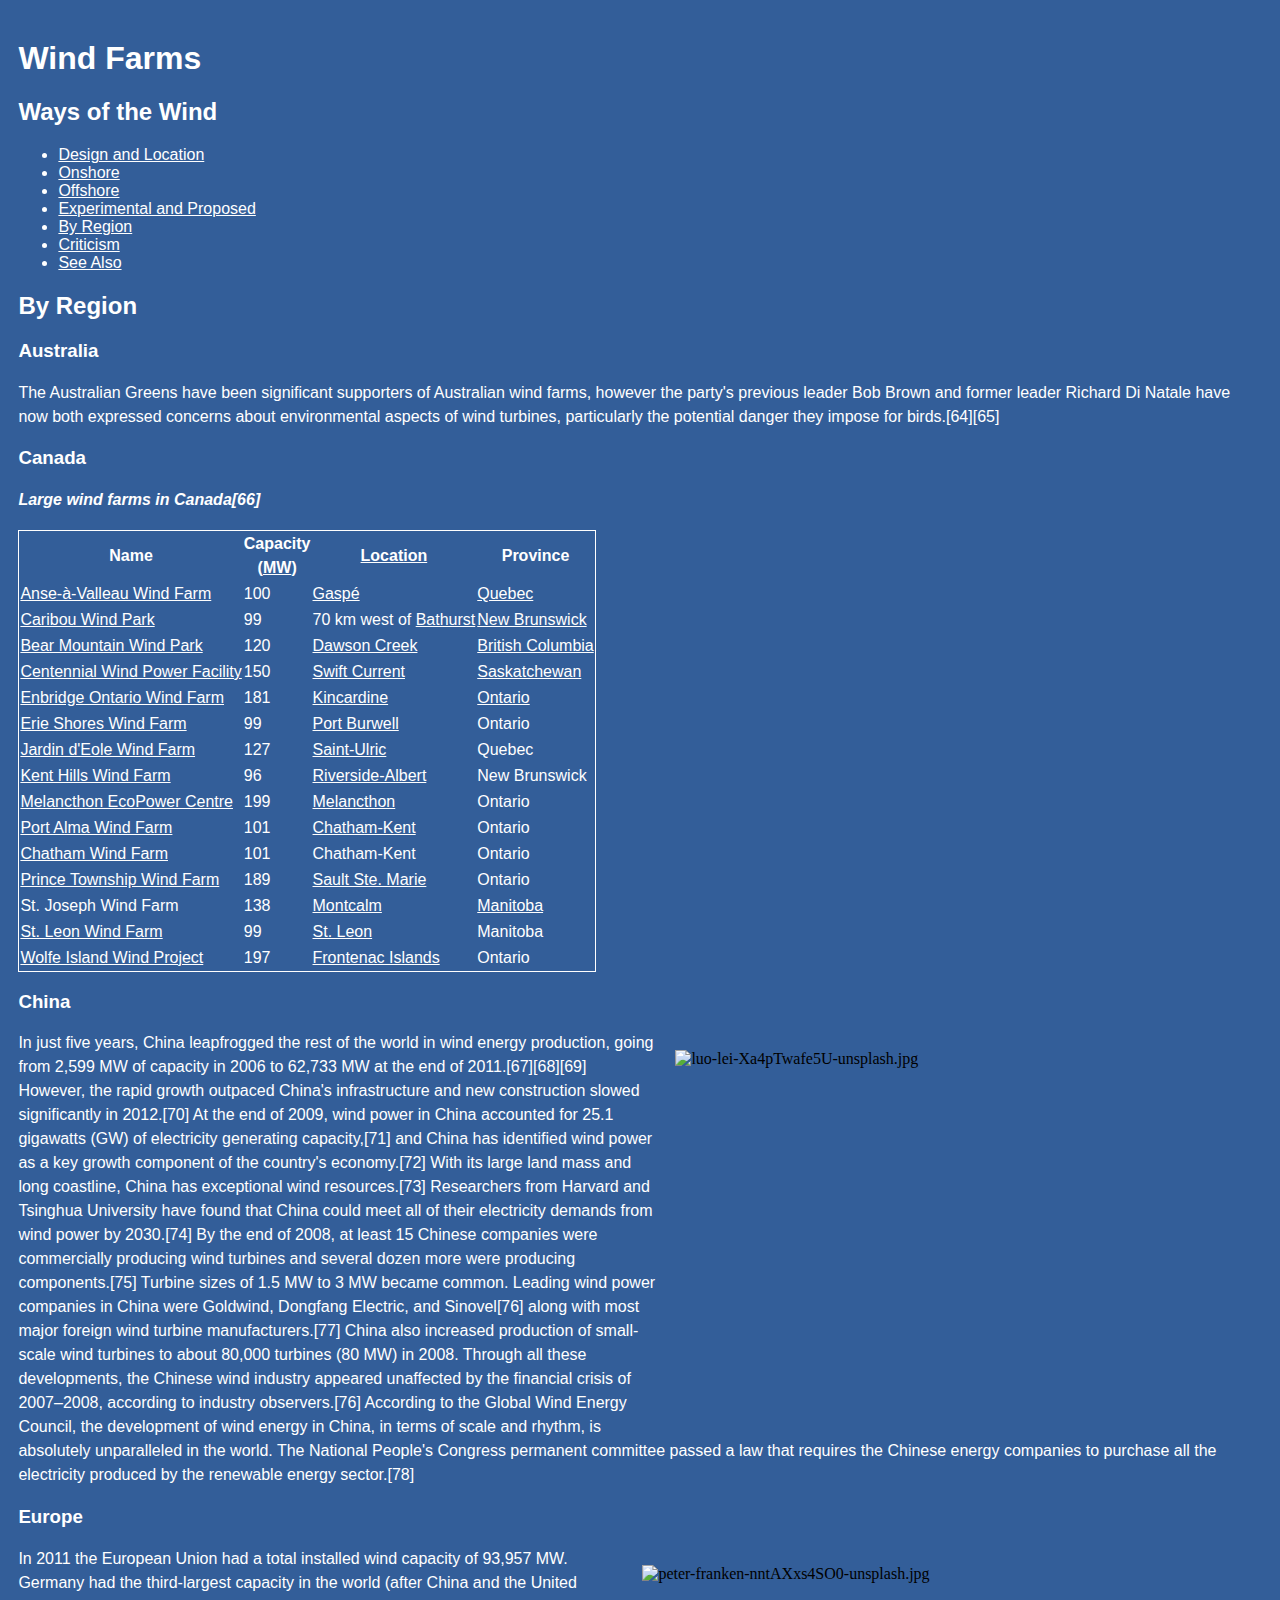
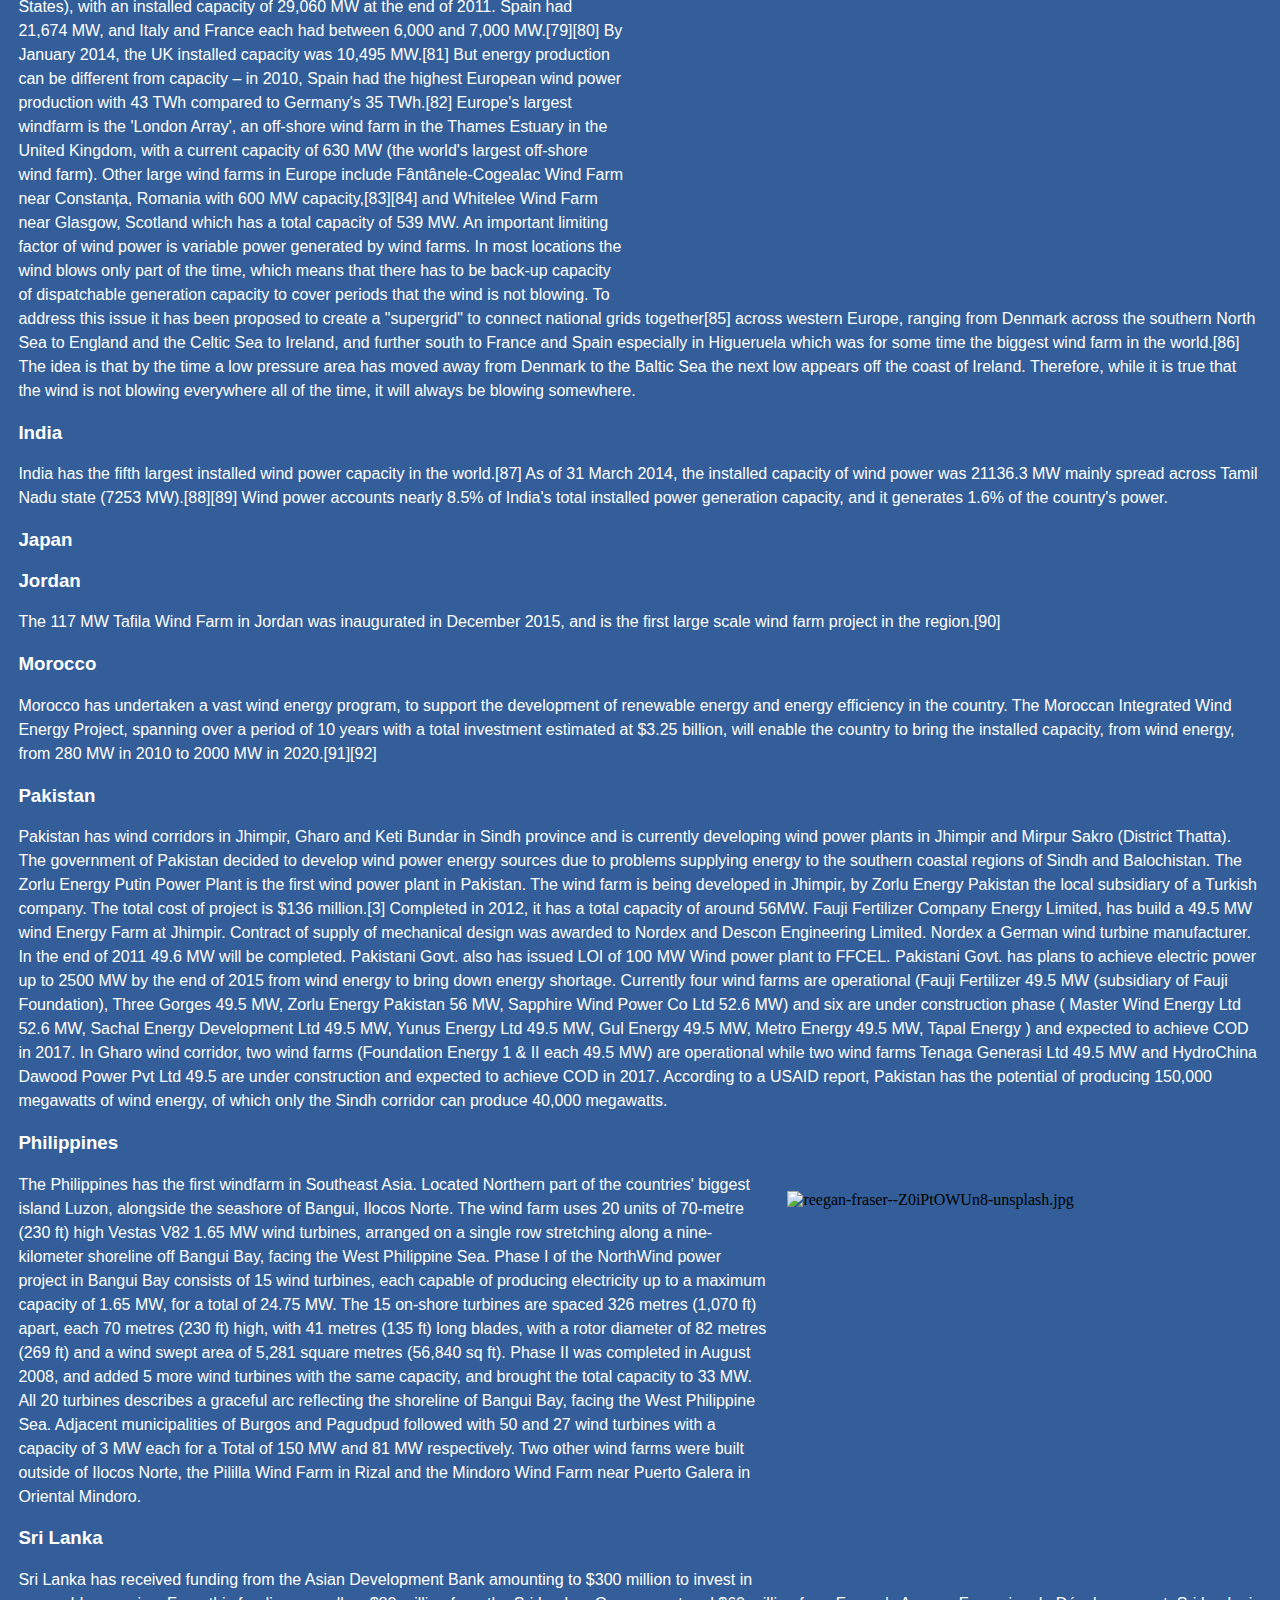
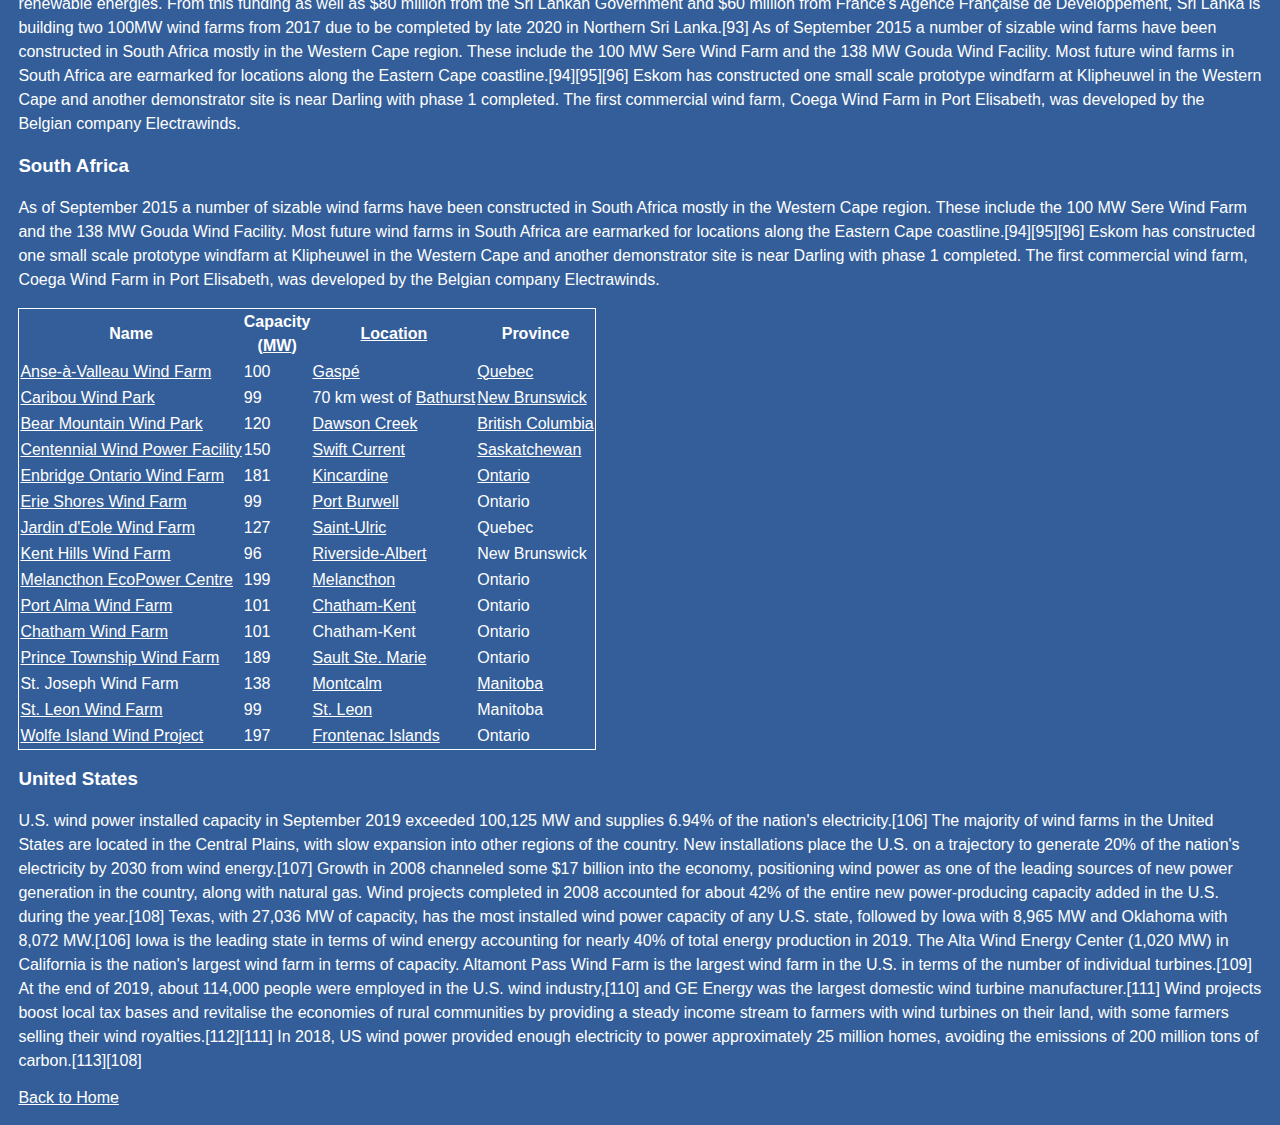
==== by-region.html @ c59b0347 "phillipines" ====
<!DOCTYPE html>
<html>
<head>
  <meta charset="utf-8">
  <meta name="viewport" content="width=device-width, initial scale= 1">
  <link rel="stylesheet" href="css/main.css">
  <title>Wind Farms</title>
  <meta name="author" content="Matthew T. Cronin">
  
</head>
  
<body>
  
  <h1>Wind Farms</h1>
  <nav>
    <h2>Ways of the Wind</h2>
    <ul>
      <li><a href="design-and-location.html">Design and Location</a></li>
      <li><a href="onshore.html">Onshore</a></li>
      <li><a href="offshore.html">Offshore</a></li>
      <li><a href="experimental-and-proposed.html">Experimental and Proposed</a></li>
      <li><a href="by-region.html">By Region</a></li>
      <li><a href="criticism.html">Criticism</a></li>
      <li><a href="see-also.html">See Also</a></li>
    
    </ul>
  </nav>
  
  <h2>By Region</h2>

<h3>Australia</h3>

<p>The Australian Greens have been significant supporters of Australian wind farms, however the party's previous leader Bob Brown and former leader Richard Di Natale have now both expressed concerns about environmental aspects of wind turbines, particularly the potential danger they impose for birds.[64][65]</p>

<h3>Canada</h3>

<h4>Large wind farms in Canada[66]</h4>
  <table class="wind-table-statistics">
<thead><tr>
<th class="headerSort" tabindex="0" role="columnheader button" title="Sort ascending">Name
</th>
<th class="headerSort" tabindex="0" role="columnheader button" title="Sort ascending">Capacity<br>(<a href="/wiki/Megawatt" class="mw-redirect" title="Megawatt">MW</a>)
</th>
<th class="headerSort" tabindex="0" role="columnheader button" title="Sort ascending"><a href="/wiki/Geographic_coordinate_system" title="Geographic coordinate system">Location</a>
</th>
<th class="headerSort" tabindex="0" role="columnheader button" title="Sort ascending">Province
</th></tr></thead><tbody>
<tr>
<td><a href="/wiki/Anse-%C3%A0-Valleau_Wind_Farm" title="Anse-à-Valleau Wind Farm">Anse-à-Valleau Wind Farm</a></td>
<td>100</td>
<td><a href="/wiki/Gasp%C3%A9,_Quebec" title="Gaspé, Quebec">Gaspé</a></td>
<td><a href="/wiki/Quebec" title="Quebec">Quebec</a>
</td></tr>
<tr>
<td><a href="/wiki/Caribou_Wind_Park" title="Caribou Wind Park">Caribou Wind Park</a></td>
<td>99</td>
<td>70&nbsp;km west of <a href="/wiki/Bathurst,_New_Brunswick" title="Bathurst, New Brunswick">Bathurst</a></td>
<td><a href="/wiki/New_Brunswick" title="New Brunswick">New Brunswick</a>
</td></tr>
<tr>
<td><a href="/wiki/Bear_Mountain_Wind_Park" title="Bear Mountain Wind Park">Bear Mountain Wind Park</a></td>
<td>120</td>
<td><a href="/wiki/Dawson_Creek" title="Dawson Creek">Dawson Creek</a></td>
<td><a href="/wiki/British_Columbia" title="British Columbia">British Columbia</a>
</td></tr>
<tr>
<td><a href="/wiki/Centennial_Wind_Power_Facility" title="Centennial Wind Power Facility">Centennial Wind Power Facility</a></td>
<td>150</td>
<td><a href="/wiki/Swift_Current" title="Swift Current">Swift Current</a></td>
<td><a href="/wiki/Saskatchewan" title="Saskatchewan">Saskatchewan</a>
</td></tr>
<tr>
<td><a href="/wiki/Enbridge_Ontario_Wind_Farm" class="mw-redirect" title="Enbridge Ontario Wind Farm">Enbridge Ontario Wind Farm</a></td>
<td>181</td>
<td><a href="/wiki/Kincardine,_Ontario" title="Kincardine, Ontario">Kincardine</a></td>
<td><a href="/wiki/Ontario" title="Ontario">Ontario</a>
</td></tr>
<tr>
<td><a href="/wiki/Erie_Shores_Wind_Farm" class="mw-redirect" title="Erie Shores Wind Farm">Erie Shores Wind Farm</a></td>
<td>99</td>
<td><a href="/wiki/Port_Burwell,_Ontario" title="Port Burwell, Ontario">Port Burwell</a></td>
<td>Ontario
</td></tr>
<tr>
<td><a href="/wiki/Jardin_d%27Eole_Wind_Farm" title="Jardin d'Eole Wind Farm">Jardin d'Eole Wind Farm</a></td>
<td>127</td>
<td><a href="/wiki/Saint-Ulric,_Qu%C3%A9bec" class="mw-redirect" title="Saint-Ulric, Québec">Saint-Ulric</a></td>
<td>Quebec
</td></tr>
<tr>
<td><a href="/wiki/Kent_Hills_Wind_Farm" title="Kent Hills Wind Farm">Kent Hills Wind Farm</a></td>
<td>96</td>
<td><a href="/wiki/Riverside-Albert,_New_Brunswick" title="Riverside-Albert, New Brunswick">Riverside-Albert</a></td>
<td>New Brunswick
</td></tr>
<tr>
<td><a href="/wiki/Melancthon_EcoPower_Centre" class="mw-redirect" title="Melancthon EcoPower Centre">Melancthon EcoPower Centre</a></td>
<td>199</td>
<td><a href="/wiki/Melancthon,_Ontario" title="Melancthon, Ontario">Melancthon</a></td>
<td>Ontario
</td></tr>
<tr>
<td><a href="/wiki/Port_Alma_Wind_Farm" title="Port Alma Wind Farm">Port Alma Wind Farm</a></td>
<td>101</td>
<td><a href="/wiki/Chatham-Kent" title="Chatham-Kent">Chatham-Kent</a></td>
<td>Ontario
</td></tr>
<tr>
<td><a href="/w/index.php?title=Chatham_Wind_Farm&amp;action=edit&amp;redlink=1" class="new" title="Chatham Wind Farm (page does not exist)">Chatham Wind Farm</a></td>
<td>101</td>
<td>Chatham-Kent</td>
<td>Ontario
</td></tr>
<tr>
<td><a href="/wiki/Prince_Township_Wind_Farm" title="Prince Township Wind Farm">Prince Township Wind Farm</a></td>
<td>189</td>
<td><a href="/wiki/Sault_Ste._Marie,_Ontario" title="Sault Ste. Marie, Ontario">Sault Ste. Marie</a></td>
<td>Ontario
</td></tr>
<tr>
<td>St. Joseph Wind Farm</td>
<td>138</td>
<td><a href="/wiki/Montcalm,_Manitoba" class="mw-redirect" title="Montcalm, Manitoba">Montcalm</a></td>
<td><a href="/wiki/Manitoba" title="Manitoba">Manitoba</a>
</td></tr>
<tr>
<td><a href="/wiki/St._Leon_Wind_Farm" title="St. Leon Wind Farm">St. Leon Wind Farm</a></td>
<td>99</td>
<td><a href="/wiki/St._Leon,_Manitoba" title="St. Leon, Manitoba">St. Leon</a></td>
<td>Manitoba
</td></tr>
<tr>
<td><a href="/wiki/Wolfe_Island_Wind_Project" class="mw-redirect" title="Wolfe Island Wind Project">Wolfe Island Wind Project</a></td>
<td>197</td>
<td><a href="/wiki/Frontenac_Islands,_Ontario" class="mw-redirect" title="Frontenac Islands, Ontario">Frontenac Islands</a></td>
<td>Ontario
</td></tr></tbody><tfoot></tfoot></table>

<h3>China</h3>
  <img src="/MatthewTCronin/Wind-Farms/blob/main/images/luo-lei-Xa4pTwafe5U-unsplash.jpg?raw=true" alt="luo-lei-Xa4pTwafe5U-unsplash.jpg" width="568" height="350"> 

<p>In just five years, China leapfrogged the rest of the world in wind energy production, going from 2,599 MW of capacity in 2006 to 62,733 MW at the end of 2011.[67][68][69] However, the rapid growth outpaced China's infrastructure and new construction slowed significantly in 2012.[70] At the end of 2009, wind 
power in China accounted for 25.1 gigawatts (GW) of electricity generating capacity,[71] and China has identified wind power as a key growth component of the country's economy.[72] With its large land mass and long coastline, China has exceptional wind resources.[73] Researchers from Harvard and Tsinghua 
University have found that China could meet all of their electricity demands from wind power by 2030.[74] By the end of 2008, at least 15 Chinese companies were commercially producing wind turbines and several dozen more were producing components.[75] Turbine sizes of 1.5 MW to 3 MW became common. Leading wind 
power companies in China were Goldwind, Dongfang Electric, and Sinovel[76] along with most major foreign wind turbine manufacturers.[77] China also increased production of small-scale wind turbines to about 80,000 turbines (80 MW) in 2008. Through all these developments, the Chinese wind industry appeared 
unaffected by the financial crisis of 2007–2008, according to industry observers.[76] According to the Global Wind Energy Council, the development of wind energy in China, in terms of scale and rhythm, is absolutely unparalleled in the world. The National People's Congress permanent committee passed a law that 
requires the Chinese energy companies to purchase all the electricity produced by the renewable energy sector.[78]</p>

<h3>Europe</h3>
  <img src="/MatthewTCronin/Wind-Farms/blob/main/images/peter-franken-nntAXxs4SO0-unsplash.jpg?raw=true" alt="peter-franken-nntAXxs4SO0-unsplash.jpg" width="601" height="300">

<p>In 2011 the European Union had a total installed wind capacity of 93,957 MW. Germany had the third-largest capacity in the world (after China and the United States), with an installed capacity of 
29,060 MW at the end of 2011. Spain had 21,674 MW, and Italy and France each had between 6,000 and 7,000 MW.[79][80] By January 2014, the UK installed capacity was 10,495 MW.[81] But energy production can be different from capacity – in 2010, Spain had the highest European wind power production with 43 TWh 
compared to Germany's 35 TWh.[82] Europe's largest windfarm is the 'London Array', an off-shore wind farm in the Thames Estuary in the United Kingdom, with a current capacity of 630 MW (the world's largest off-shore wind farm). Other large wind farms in Europe include Fântânele-Cogealac Wind Farm near Constanța, 
Romania with 600 MW capacity,[83][84] and Whitelee Wind Farm near Glasgow, Scotland which has a total capacity of 539 MW. An important limiting factor of wind power is variable power generated by wind farms. In most locations the wind blows only part of the time, which means that there has to be back-up capacity 
of dispatchable generation capacity to cover periods that the wind is not blowing. To address this issue it has been proposed to create a "supergrid" to connect national grids together[85] across western Europe, ranging from Denmark across the southern North Sea to England and the Celtic Sea to Ireland, and 
further south to France and Spain especially in Higueruela which was for some time the biggest wind farm in the world.[86] The idea is that by the time a low pressure area has moved away from Denmark to the Baltic Sea the next low appears off the coast of Ireland. Therefore, while it is true that the wind is not 
blowing everywhere all of the time, it will always be blowing somewhere.</p>

<h3>India</h3>

<p>India has the fifth largest installed wind power capacity in the world.[87] As of 31 March 2014, the installed capacity of wind power was 21136.3 MW mainly spread across Tamil Nadu state (7253 MW).[88][89] Wind power accounts nearly 8.5% of 
India's total installed power generation capacity, and it generates 1.6% of the country's power.</p> 

<h3>Japan</h3>

<h3>Jordan</h3>

<p>The 117 MW Tafila Wind Farm in Jordan was inaugurated in December 2015, and is the first large scale wind farm project in the region.[90]</p>

<h3>Morocco</h3>

<p>Morocco has undertaken a vast wind energy program, to support the development of renewable energy and energy efficiency in the country. The Moroccan Integrated Wind Energy Project, spanning over a period of 10 years with a total investment estimated at $3.25 billion, will enable the country to bring the installed 
capacity, from wind energy, from 280 MW in 2010 to 2000 MW in 2020.[91][92]</p>

<h3>Pakistan</h3>

<p>Pakistan has wind corridors in Jhimpir, Gharo and Keti Bundar in Sindh province and is currently developing wind power plants in Jhimpir and Mirpur Sakro (District Thatta). The government of Pakistan decided to develop wind power energy 
sources due to problems supplying energy to the southern coastal regions of Sindh and Balochistan. The Zorlu Energy Putin Power Plant is the first wind power plant in Pakistan. The wind farm is being developed in Jhimpir, by Zorlu Energy Pakistan the local subsidiary of a Turkish company. The total cost of project 
is $136 million.[3] Completed in 2012, it has a total capacity of around 56MW. Fauji Fertilizer Company Energy Limited, has build a 49.5 MW wind Energy Farm at Jhimpir. Contract of supply of mechanical design was awarded to Nordex and Descon Engineering Limited. Nordex a German wind turbine manufacturer. In the 
end of 2011 49.6 MW will be completed. Pakistani Govt. also has issued LOI of 100 MW Wind power plant to FFCEL. Pakistani Govt. has plans to achieve electric power up to 2500 MW by the end of 2015 from wind energy to bring down energy shortage. Currently four wind farms are operational (Fauji Fertilizer 49.5 MW 
(subsidiary of Fauji Foundation), Three Gorges 49.5 MW, Zorlu Energy Pakistan 56 MW, Sapphire Wind Power Co Ltd 52.6 MW) and six are under construction phase ( Master Wind Energy Ltd 52.6 MW, Sachal Energy Development Ltd 49.5 MW, Yunus Energy Ltd 49.5 MW, Gul Energy 49.5 MW, Metro Energy 49.5 MW, Tapal Energy ) 
and expected to achieve COD in 2017. In Gharo wind corridor, two wind farms (Foundation Energy 1 & II each 49.5 MW) are operational while two wind farms Tenaga Generasi Ltd 49.5 MW and HydroChina Dawood Power Pvt Ltd 49.5 are under construction and expected to achieve COD in 2017. According to a USAID report, 
Pakistan has the potential of producing 150,000 megawatts of wind energy, of which only the Sindh corridor can produce 40,000 megawatts.</p>

<h3>Philippines</h3>
  <img src="/MatthewTCronin/Wind-Farms/blob/main/images/reegan-fraser--Z0iPtOWUn8-unsplash.jpg?raw=true" alt="reegan-fraser--Z0iPtOWUn8-unsplash.jpg" width="456" height="365">

<p>The Philippines has the first windfarm in Southeast Asia. Located Northern part of the countries' biggest island Luzon, alongside the seashore of Bangui, Ilocos Norte. The wind farm uses 20 units of 70-metre (230 ft) high Vestas V82 1.65 MW wind turbines, arranged on a single row stretching along a nine-kilometer 
shoreline off Bangui Bay, facing the West Philippine Sea. Phase I of the NorthWind power project in Bangui Bay consists of 15 wind turbines, each capable of producing electricity up to a maximum capacity of 1.65 MW, for a total of 24.75 MW. The 15 on-shore turbines are spaced 326 metres (1,070 ft) apart, each 70 
metres (230 ft) high, with 41 metres (135 ft) long blades, with a rotor diameter of 82 metres (269 ft) and a wind swept area of 5,281 square metres (56,840 sq ft). Phase II was completed in August 2008, and added 5 more wind turbines with the same capacity, and brought the total capacity to 33 MW. All 20 turbines 
describes a graceful arc reflecting the shoreline of Bangui Bay, facing the West Philippine Sea. Adjacent municipalities of Burgos and Pagudpud followed with 50 and 27 wind turbines with a capacity of 3 MW each for a Total of 150 MW and 81 MW respectively. Two other wind farms were built outside of Ilocos Norte, the 
Pililla Wind Farm in Rizal and the Mindoro Wind Farm near Puerto Galera in Oriental Mindoro.</p>

<h3>Sri Lanka</h3>

<p>Sri Lanka has received funding from the Asian Development Bank amounting to $300 million to invest in renewable energies. From this funding as well as $80 million from the Sri Lankan Government and $60 million from France's Agence Française de Développement, Sri Lanka is building two 100MW wind farms from 2017 
due to be completed by late 2020 in Northern Sri Lanka.[93] As of September 2015 a number of sizable wind farms have been constructed in South Africa mostly in the Western Cape region. These include the 100 MW Sere Wind Farm and the 138 MW Gouda Wind Facility. Most future wind farms in South Africa are earmarked for 
locations along the Eastern Cape coastline.[94][95][96] Eskom has constructed one small scale prototype windfarm at Klipheuwel in the Western Cape and another demonstrator site is near Darling with phase 1 completed. The first commercial wind farm, Coega Wind Farm in Port Elisabeth, was developed by the Belgian 
company Electrawinds.</p>

<h3>South Africa</h3>

<p>As of September 2015 a number of sizable wind farms have been constructed in South Africa mostly in the Western Cape region. These include the 100 MW Sere Wind Farm and the 138 MW Gouda Wind Facility. Most future wind farms in South Africa are earmarked for locations along the Eastern Cape coastline.[94][95][96] 
Eskom has constructed one small scale prototype windfarm at Klipheuwel in the Western Cape and another demonstrator site is near Darling with phase 1 completed. The first commercial wind farm, Coega Wind Farm in Port Elisabeth, was developed by the Belgian company Electrawinds.</p>

<table class="wind-table-statisitics">
<thead><tr>
<th class="headerSort" tabindex="0" role="columnheader button" title="Sort ascending">Name
</th>
<th class="headerSort" tabindex="0" role="columnheader button" title="Sort ascending">Capacity<br>(<a href="/wiki/Megawatt" class="mw-redirect" title="Megawatt">MW</a>)
</th>
<th class="headerSort" tabindex="0" role="columnheader button" title="Sort ascending"><a href="/wiki/Geographic_coordinate_system" title="Geographic coordinate system">Location</a>
</th>
<th class="headerSort" tabindex="0" role="columnheader button" title="Sort ascending">Province
</th></tr></thead><tbody>
<tr>
<td><a href="/wiki/Anse-%C3%A0-Valleau_Wind_Farm" title="Anse-à-Valleau Wind Farm">Anse-à-Valleau Wind Farm</a></td>
<td>100</td>
<td><a href="/wiki/Gasp%C3%A9,_Quebec" title="Gaspé, Quebec">Gaspé</a></td>
<td><a href="/wiki/Quebec" title="Quebec">Quebec</a>
</td></tr>
<tr>
<td><a href="/wiki/Caribou_Wind_Park" title="Caribou Wind Park">Caribou Wind Park</a></td>
<td>99</td>
<td>70&nbsp;km west of <a href="/wiki/Bathurst,_New_Brunswick" title="Bathurst, New Brunswick">Bathurst</a></td>
<td><a href="/wiki/New_Brunswick" title="New Brunswick">New Brunswick</a>
</td></tr>
<tr>
<td><a href="/wiki/Bear_Mountain_Wind_Park" title="Bear Mountain Wind Park">Bear Mountain Wind Park</a></td>
<td>120</td>
<td><a href="/wiki/Dawson_Creek" title="Dawson Creek">Dawson Creek</a></td>
<td><a href="/wiki/British_Columbia" title="British Columbia">British Columbia</a>
</td></tr>
<tr>
<td><a href="/wiki/Centennial_Wind_Power_Facility" title="Centennial Wind Power Facility">Centennial Wind Power Facility</a></td>
<td>150</td>
<td><a href="/wiki/Swift_Current" title="Swift Current">Swift Current</a></td>
<td><a href="/wiki/Saskatchewan" title="Saskatchewan">Saskatchewan</a>
</td></tr>
<tr>
<td><a href="/wiki/Enbridge_Ontario_Wind_Farm" class="mw-redirect" title="Enbridge Ontario Wind Farm">Enbridge Ontario Wind Farm</a></td>
<td>181</td>
<td><a href="/wiki/Kincardine,_Ontario" title="Kincardine, Ontario">Kincardine</a></td>
<td><a href="/wiki/Ontario" title="Ontario">Ontario</a>
</td></tr>
<tr>
<td><a href="/wiki/Erie_Shores_Wind_Farm" class="mw-redirect" title="Erie Shores Wind Farm">Erie Shores Wind Farm</a></td>
<td>99</td>
<td><a href="/wiki/Port_Burwell,_Ontario" title="Port Burwell, Ontario">Port Burwell</a></td>
<td>Ontario
</td></tr>
<tr>
<td><a href="/wiki/Jardin_d%27Eole_Wind_Farm" title="Jardin d'Eole Wind Farm">Jardin d'Eole Wind Farm</a></td>
<td>127</td>
<td><a href="/wiki/Saint-Ulric,_Qu%C3%A9bec" class="mw-redirect" title="Saint-Ulric, Québec">Saint-Ulric</a></td>
<td>Quebec
</td></tr>
<tr>
<td><a href="/wiki/Kent_Hills_Wind_Farm" title="Kent Hills Wind Farm">Kent Hills Wind Farm</a></td>
<td>96</td>
<td><a href="/wiki/Riverside-Albert,_New_Brunswick" title="Riverside-Albert, New Brunswick">Riverside-Albert</a></td>
<td>New Brunswick
</td></tr>
<tr>
<td><a href="/wiki/Melancthon_EcoPower_Centre" class="mw-redirect" title="Melancthon EcoPower Centre">Melancthon EcoPower Centre</a></td>
<td>199</td>
<td><a href="/wiki/Melancthon,_Ontario" title="Melancthon, Ontario">Melancthon</a></td>
<td>Ontario
</td></tr>
<tr>
<td><a href="/wiki/Port_Alma_Wind_Farm" title="Port Alma Wind Farm">Port Alma Wind Farm</a></td>
<td>101</td>
<td><a href="/wiki/Chatham-Kent" title="Chatham-Kent">Chatham-Kent</a></td>
<td>Ontario
</td></tr>
<tr>
<td><a href="/w/index.php?title=Chatham_Wind_Farm&amp;action=edit&amp;redlink=1" class="new" title="Chatham Wind Farm (page does not exist)">Chatham Wind Farm</a></td>
<td>101</td>
<td>Chatham-Kent</td>
<td>Ontario
</td></tr>
<tr>
<td><a href="/wiki/Prince_Township_Wind_Farm" title="Prince Township Wind Farm">Prince Township Wind Farm</a></td>
<td>189</td>
<td><a href="/wiki/Sault_Ste._Marie,_Ontario" title="Sault Ste. Marie, Ontario">Sault Ste. Marie</a></td>
<td>Ontario
</td></tr>
<tr>
<td>St. Joseph Wind Farm</td>
<td>138</td>
<td><a href="/wiki/Montcalm,_Manitoba" class="mw-redirect" title="Montcalm, Manitoba">Montcalm</a></td>
<td><a href="/wiki/Manitoba" title="Manitoba">Manitoba</a>
</td></tr>
<tr>
<td><a href="/wiki/St._Leon_Wind_Farm" title="St. Leon Wind Farm">St. Leon Wind Farm</a></td>
<td>99</td>
<td><a href="/wiki/St._Leon,_Manitoba" title="St. Leon, Manitoba">St. Leon</a></td>
<td>Manitoba
</td></tr>
<tr>
<td><a href="/wiki/Wolfe_Island_Wind_Project" class="mw-redirect" title="Wolfe Island Wind Project">Wolfe Island Wind Project</a></td>
<td>197</td>
<td><a href="/wiki/Frontenac_Islands,_Ontario" class="mw-redirect" title="Frontenac Islands, Ontario">Frontenac Islands</a></td>
<td>Ontario
</td></tr></tbody><tfoot></tfoot></table>

<h3>United States</h3>

<p>U.S. wind power installed capacity in September 2019 exceeded 100,125 MW and supplies 6.94% of the nation's electricity.[106] The majority of wind farms in the United States are located in the Central Plains, with slow expansion into other regions of the country. 
New installations place the U.S. on a trajectory to generate 20% of the nation's electricity by 2030 from wind energy.[107] Growth in 2008 channeled some $17 billion into the economy, positioning wind power as one of the leading sources of new power generation in 
the country, along with natural gas. Wind projects completed in 2008 accounted for about 42% of the entire new power-producing capacity added in the U.S. during the year.[108] Texas, with 27,036 MW of capacity, has the most installed wind power capacity of any U.S. 
state, followed by Iowa with 8,965 MW and Oklahoma with 8,072 MW.[106] Iowa is the leading state in terms of wind energy accounting for nearly 40% of total energy production in 2019. The Alta Wind Energy Center (1,020 MW) in California is the nation's largest wind 
farm in terms of capacity. Altamont Pass Wind Farm is the largest wind farm in the U.S. in terms of the number of individual turbines.[109] At the end of 2019, about 114,000 people were employed in the U.S. wind industry,[110] and GE Energy was the largest domestic 
wind turbine manufacturer.[111] Wind projects boost local tax bases and revitalise the economies of rural communities by providing a steady income stream to farmers with wind turbines on their land, with some farmers selling their wind royalties.[112][111] In 2018, 
US wind power provided enough electricity to power approximately 25 million homes, avoiding the emissions of 200 million tons of carbon.[113][108]</p>

 <a href="index.html">Back to Home</a> 
  
</body>
</html>
---- css/main.css ----
/* Headers */

h1{
   font-family: sans-serif, trebuchet MS, tahoma, verdana;
   font-size: 10 px;
   color: white;
   }

h2{
   font-family: sans-serif, tahoma, verdana, arial black;
   font-size: 6 px;
   color: white;
   }
   
h3{
   font-family: sans-serif, tahoma, arial black, arial;
   font-size: 3 px;
   color: white;
   }

h4{
   font-family: sans-serif, tahoma, arial black, arial;
   font-size: 2 px;
   font-style: italic;
   color: white;
   }

/* Body */

body{
     margin: 12px;
     max-width: 60 em;
     padding: 0.5%;
     background-color: #335E99;
     }

img{
   margin: 12px;
     max-width: 60 em;
     padding: 0.5%;
   float: right;
}

nav{
    font-family: sans-serif, arial black, arial;
  line-height: 1.5 em;
   font-size: 1 em;
   color: white; 
}

!div{
   font-family: sans-serif, arial black, arial;
  line-height: 1.5 em;
   font-size: 1 em;
   color: white;
   display: grid;
   grid-template-rows: repeat (100%, auto);
   grid-template-columns: repeat (auto, 100%);
   grid-auto-flow: column;
}

table{
   font-family: sans-serif, arial black, arial;
  line-height: 1.5;
   font-size: 1 em;
   color: white;
   display: table;
    border-collapse: separate;
    box-sizing: border-box;
    text-indent: initial;
    border-spacing: 2px;
    border-color: white;
   margin: 1em 0;
    border: 1px solid;
    border-collapse: collapse;
}

a{
  font-family: sans-serif, arial black, arial;
  line-height: 1.5 em;
   font-size: 1 em;
   color: white;
}

p{
  font-family: sans-serif, arial black, arial;
  line-height: 1.5;
   font-size: 1 em;
   color: white;
   }
   
/* Break point */

@media(min-width: 45 em)
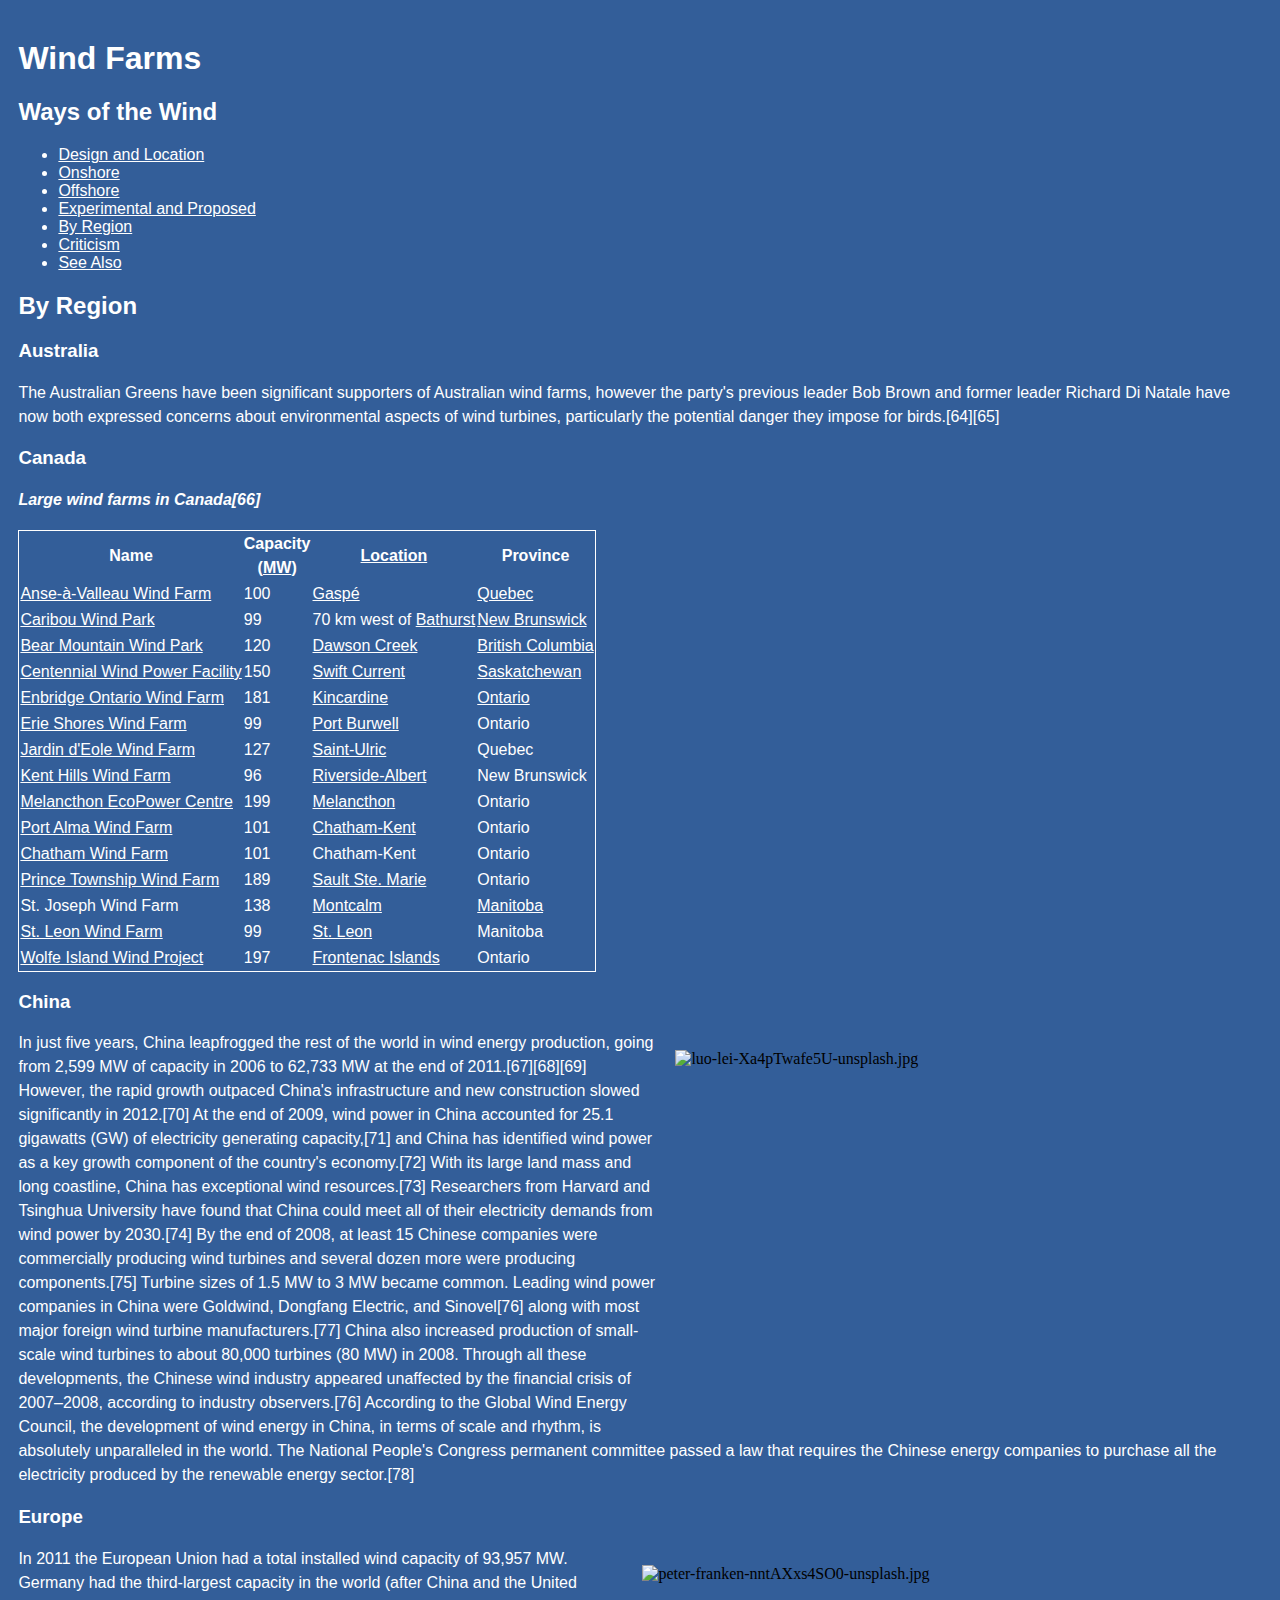
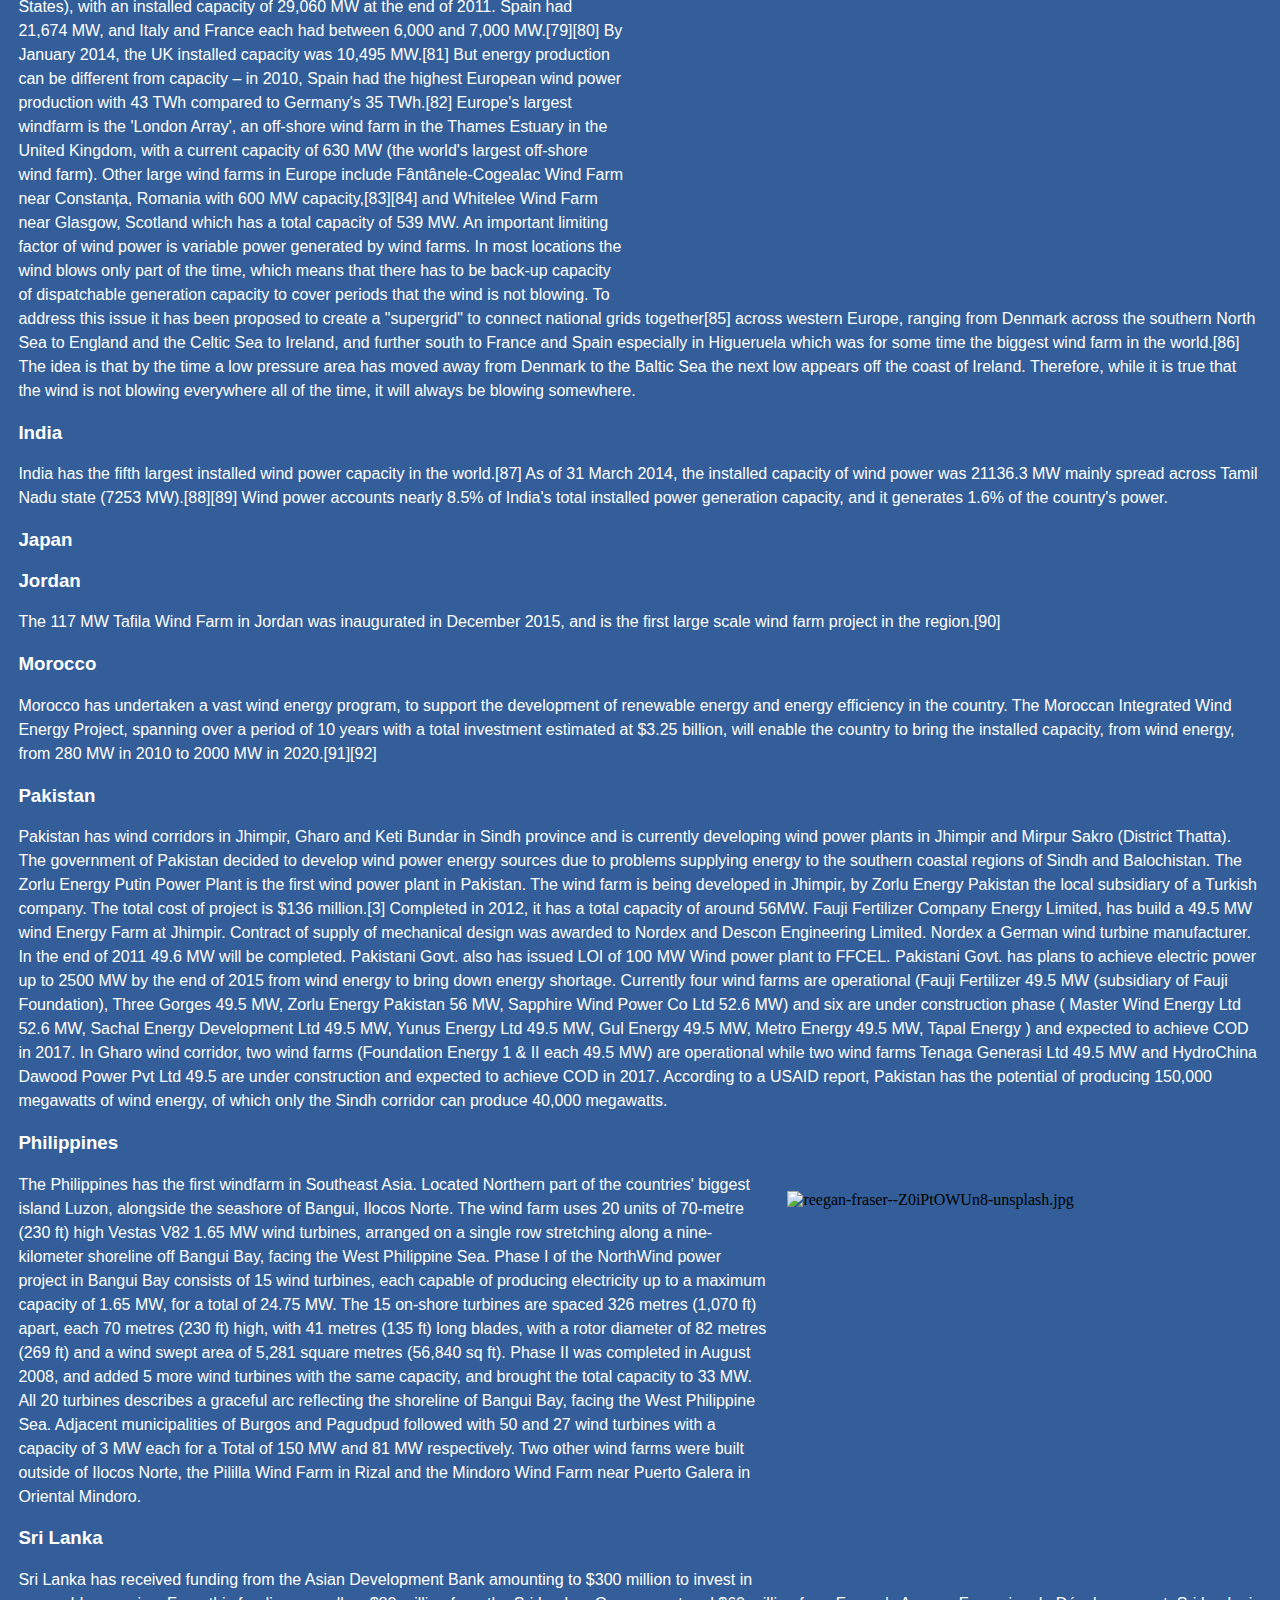
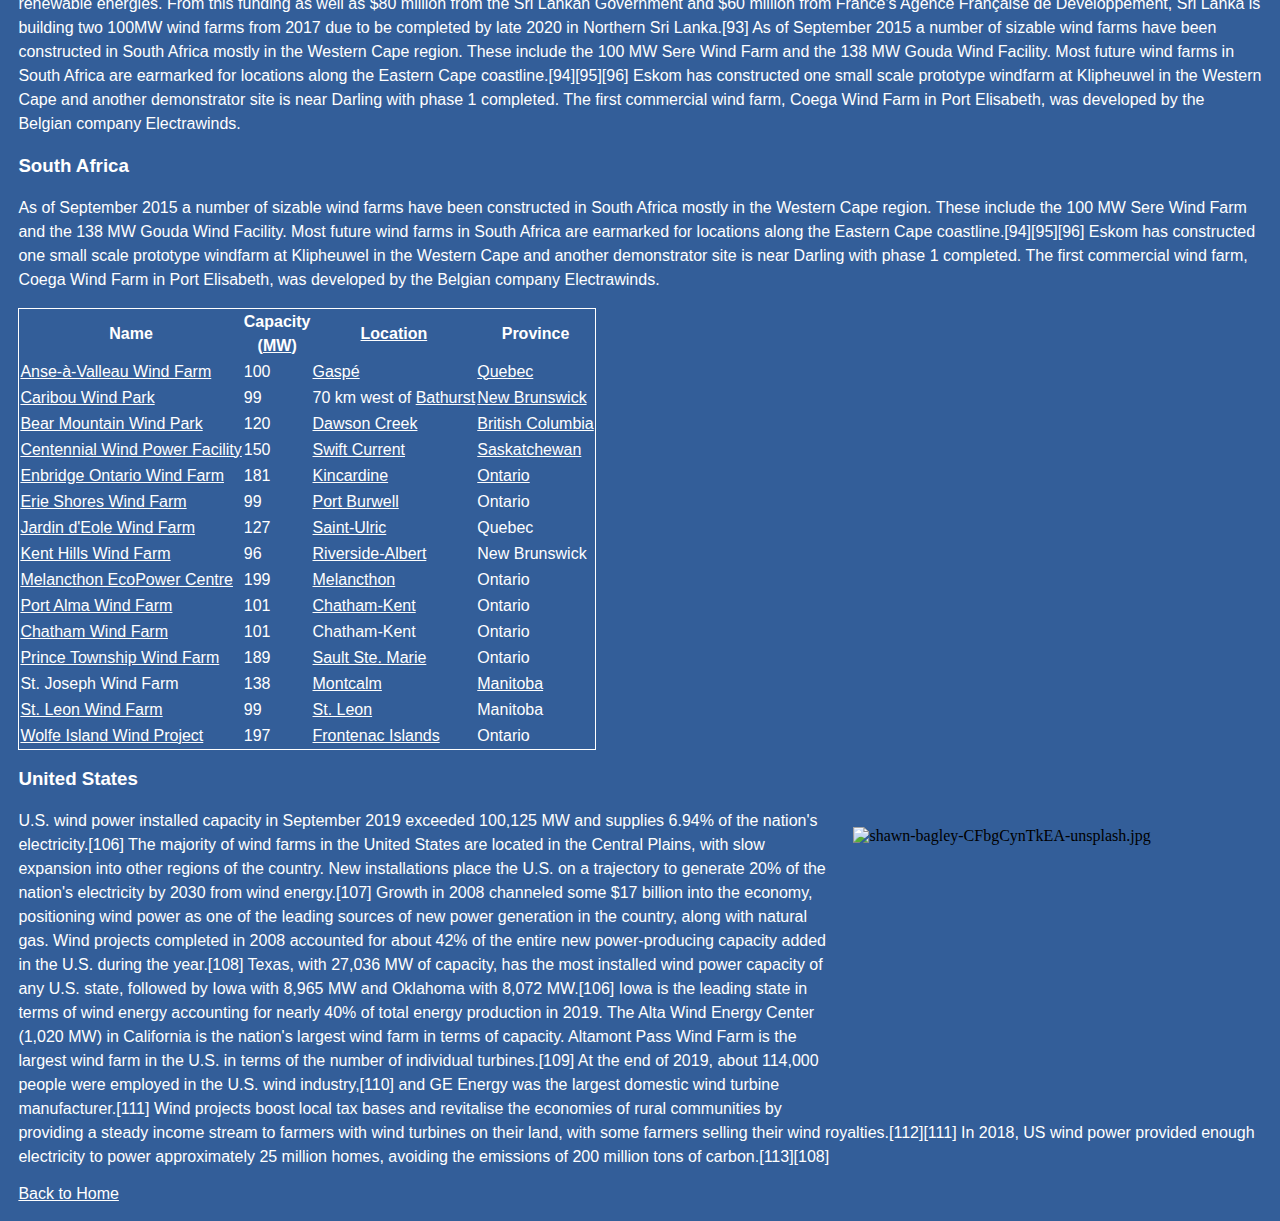
==== commit f313f5cf: "US" ====
--- a/by-region.html
+++ b/by-region.html
@@ -306,6 +306,7 @@
 </td></tr></tbody><tfoot></tfoot></table>
 
 <h3>United States</h3>
+  <img src="/MatthewTCronin/Wind-Farms/blob/main/images/shawn-bagley-CFbgCynTkEA-unsplash.jpg?raw=true" alt="shawn-bagley-CFbgCynTkEA-unsplash.jpg" width="390" height="260">
 
 <p>U.S. wind power installed capacity in September 2019 exceeded 100,125 MW and supplies 6.94% of the nation's electricity.[106] The majority of wind farms in the United States are located in the Central Plains, with slow expansion into other regions of the country. 
 New installations place the U.S. on a trajectory to generate 20% of the nation's electricity by 2030 from wind energy.[107] Growth in 2008 channeled some $17 billion into the economy, positioning wind power as one of the leading sources of new power generation in 
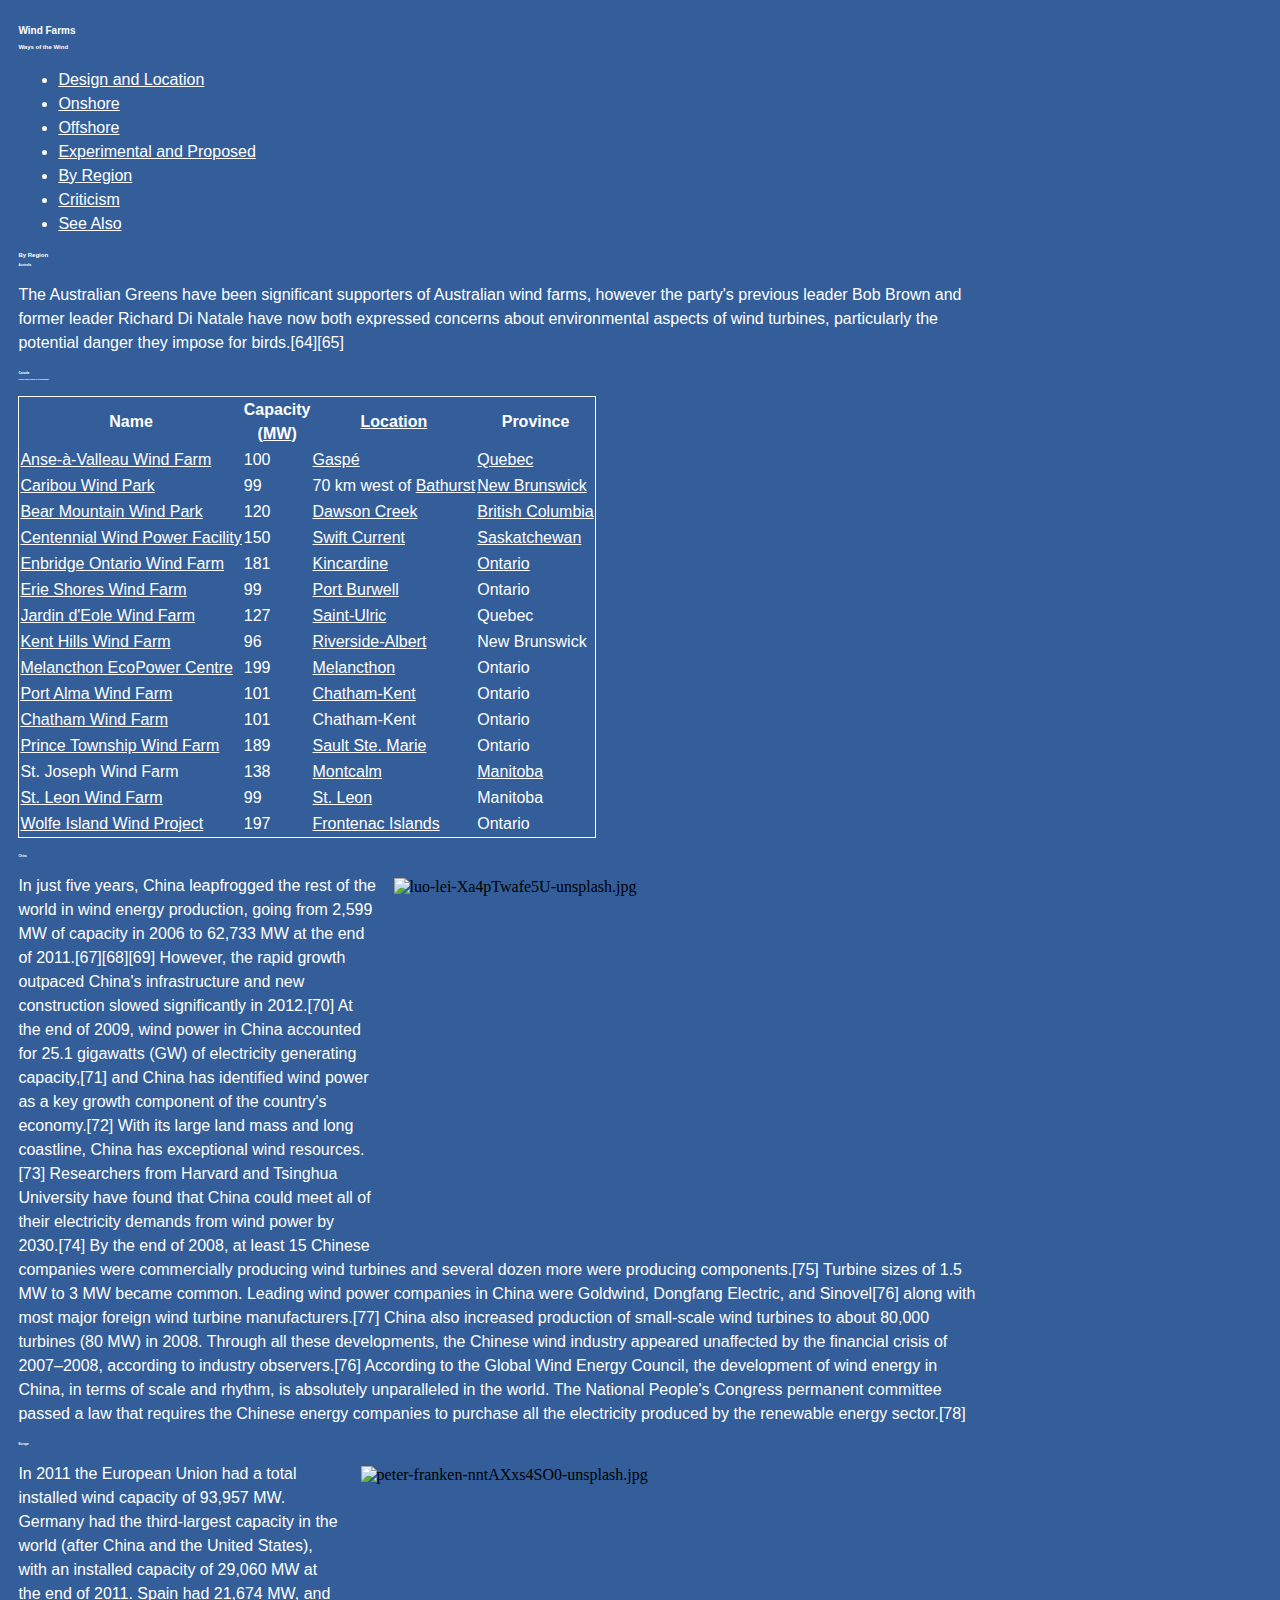
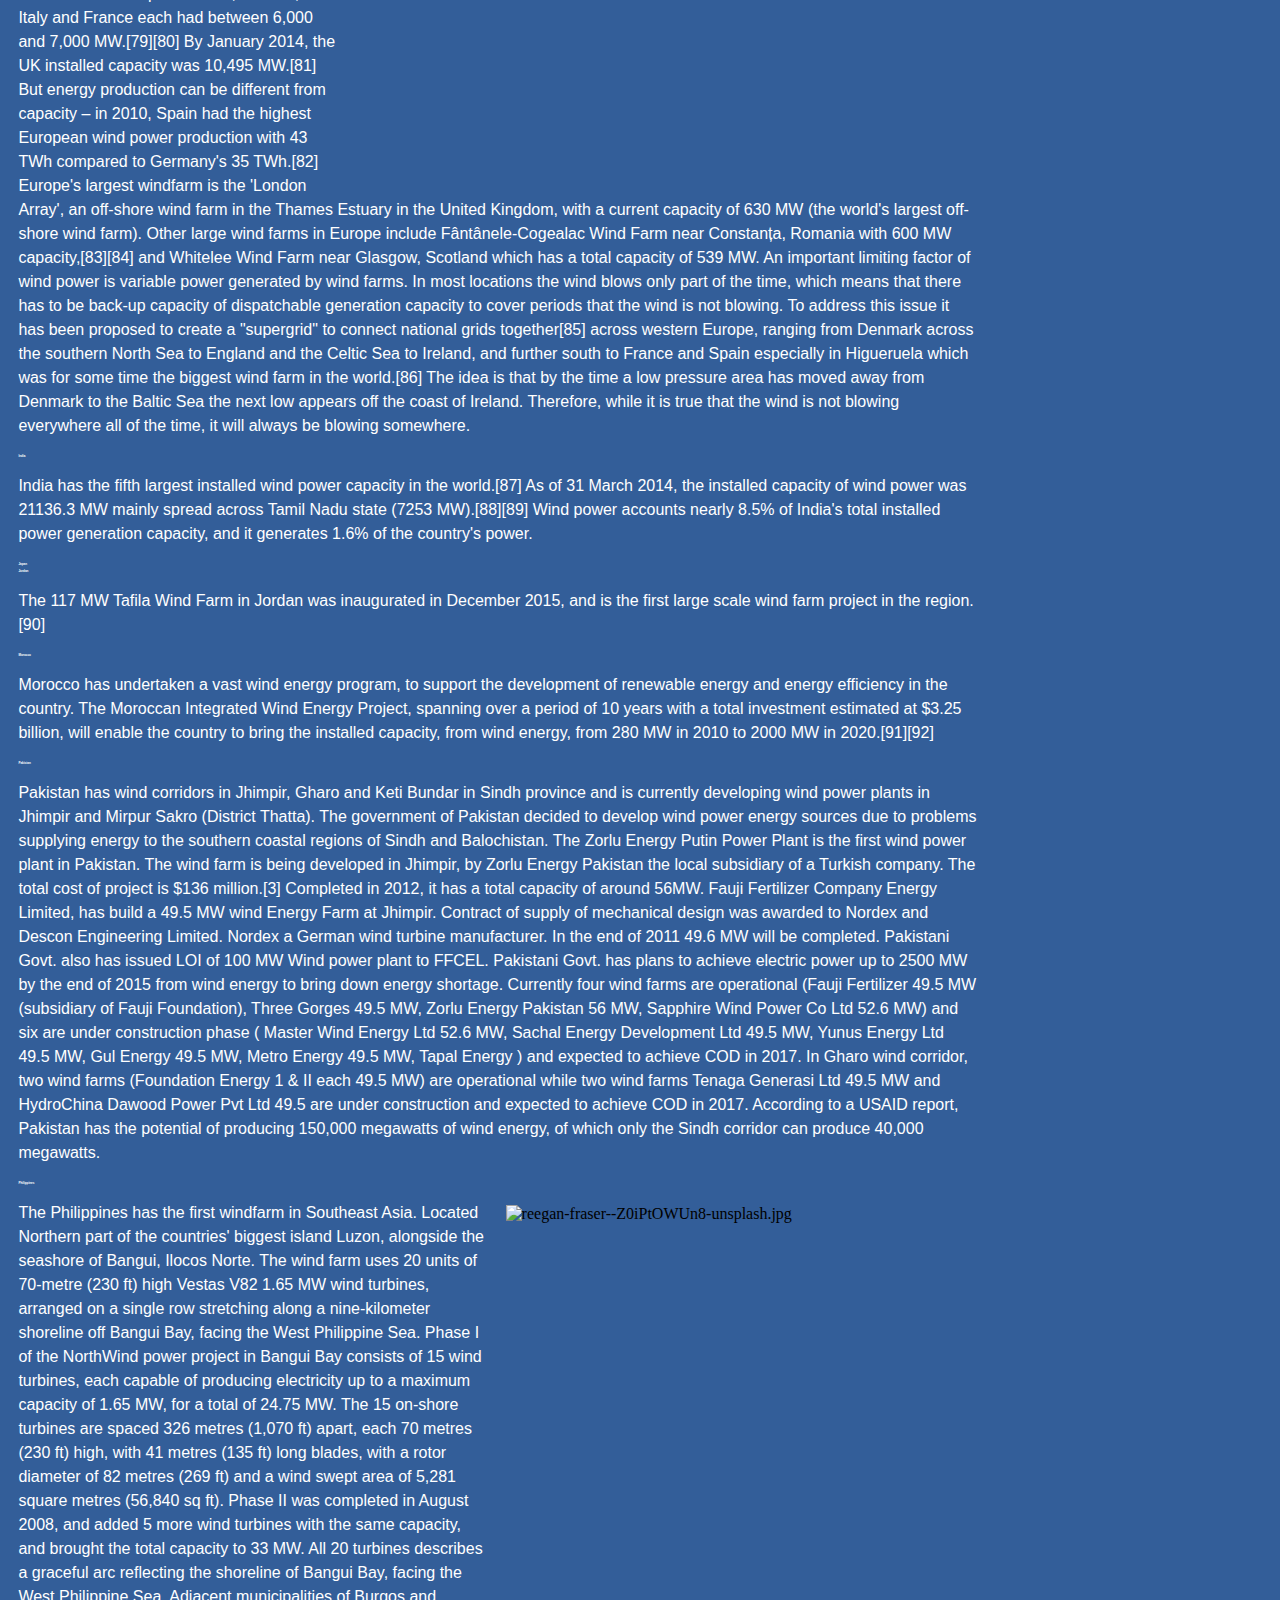
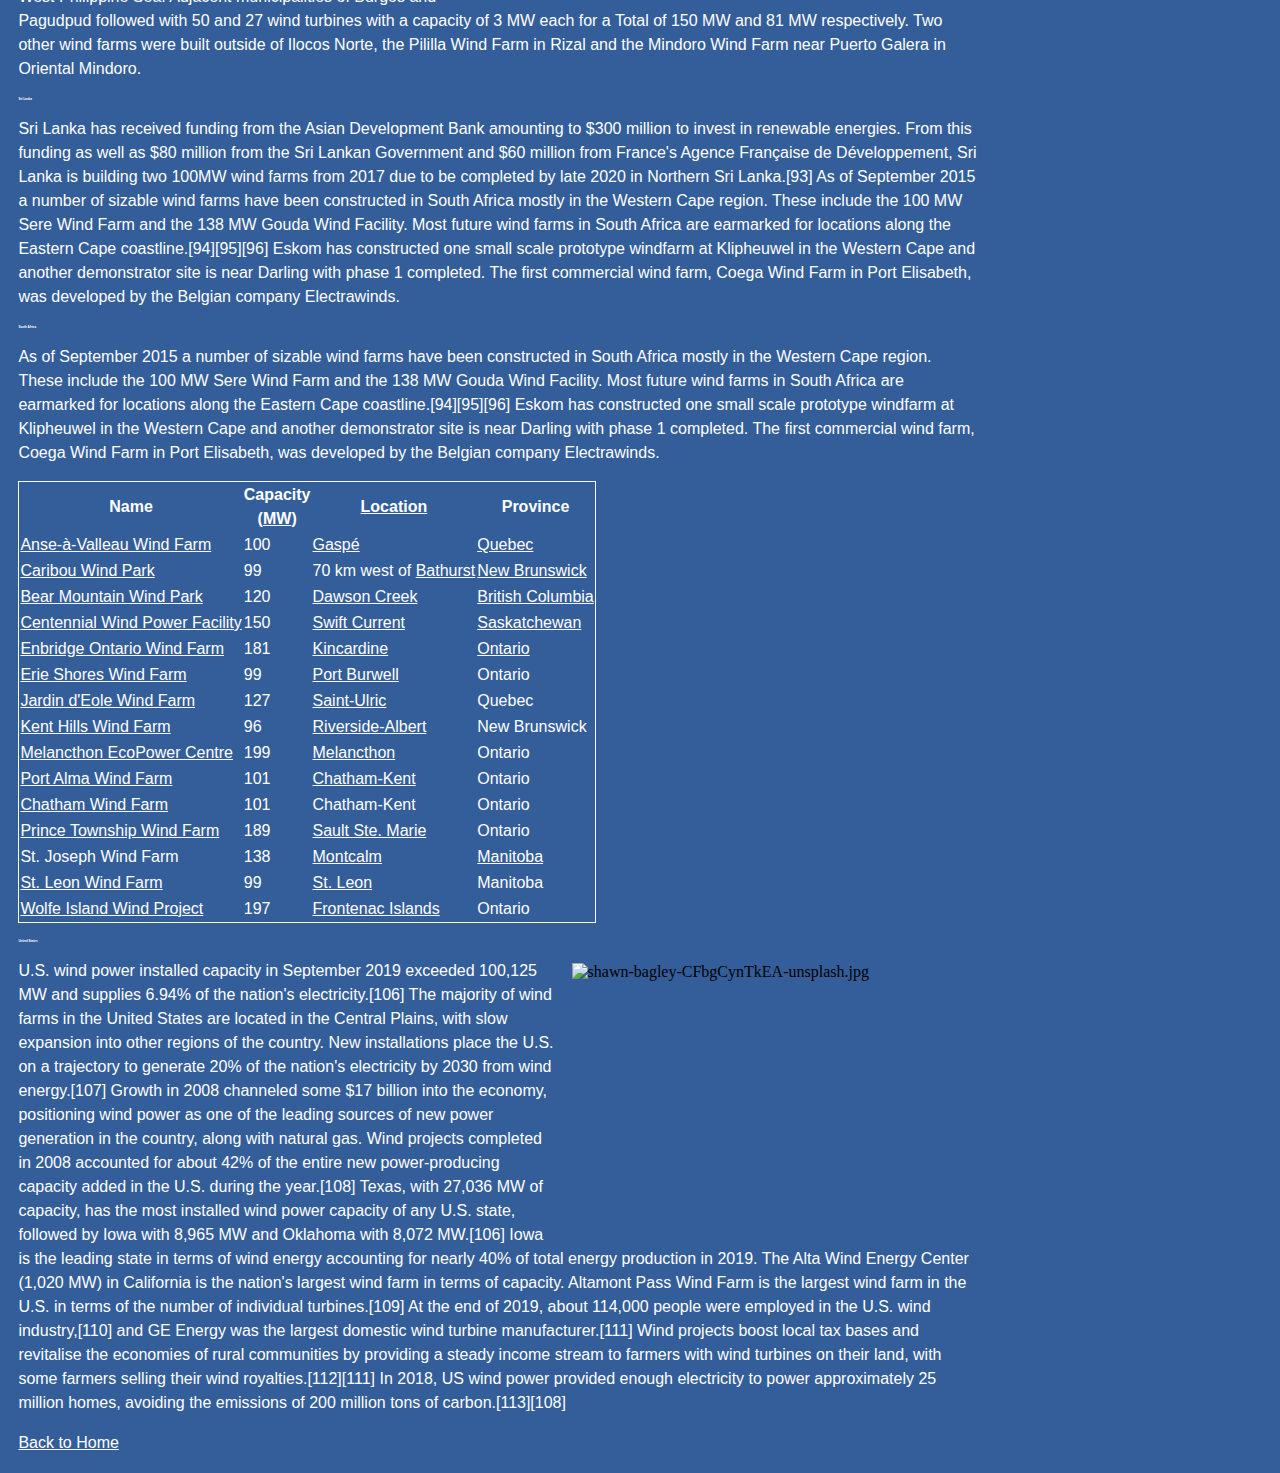
==== commit ae6a67d2: "en" ====
--- a/by-region.html
+++ b/by-region.html
@@ -1,5 +1,5 @@
 <!DOCTYPE html>
-<html>
+<html lang="en">
 <head>
   <meta charset="utf-8">
   <meta name="viewport" content="width=device-width, initial scale= 1">
--- a/css/main.css
+++ b/css/main.css
@@ -2,25 +2,25 @@
 
 h1{
    font-family: sans-serif, trebuchet MS, tahoma, verdana;
-   font-size: 10 px;
+   font-size: 10px;
    color: white;
    }
 
 h2{
    font-family: sans-serif, tahoma, verdana, arial black;
-   font-size: 6 px;
+   font-size: 6px;
    color: white;
    }
    
 h3{
    font-family: sans-serif, tahoma, arial black, arial;
-   font-size: 3 px;
+   font-size: 3px;
    color: white;
    }
 
 h4{
    font-family: sans-serif, tahoma, arial black, arial;
-   font-size: 2 px;
+   font-size: 2px;
    font-style: italic;
    color: white;
    }
@@ -29,22 +29,22 @@
 
 body{
      margin: 12px;
-     max-width: 60 em;
+     max-width: 60em;
      padding: 0.5%;
      background-color: #335E99;
      }
 
 img{
    margin: 12px;
-     max-width: 60 em;
+     max-width: 60em;
      padding: 0.5%;
    float: right;
 }
 
 nav{
     font-family: sans-serif, arial black, arial;
-  line-height: 1.5 em;
-   font-size: 1 em;
+  line-height: 1.5;
+   font-size: 1em;
    color: white; 
 }
 
@@ -62,7 +62,7 @@
 table{
    font-family: sans-serif, arial black, arial;
   line-height: 1.5;
-   font-size: 1 em;
+   font-size: 1em;
    color: white;
    display: table;
     border-collapse: separate;
@@ -77,20 +77,20 @@
 
 a{
   font-family: sans-serif, arial black, arial;
-  line-height: 1.5 em;
-   font-size: 1 em;
+  line-height: 1.5;
+   font-size: 1em;
    color: white;
 }
 
 p{
   font-family: sans-serif, arial black, arial;
   line-height: 1.5;
-   font-size: 1 em;
+   font-size: 1em;
    color: white;
    }
    
 /* Break point */
 
-@media(min-width: 45 em)     
+@media(min-width: 45em)     
      
      
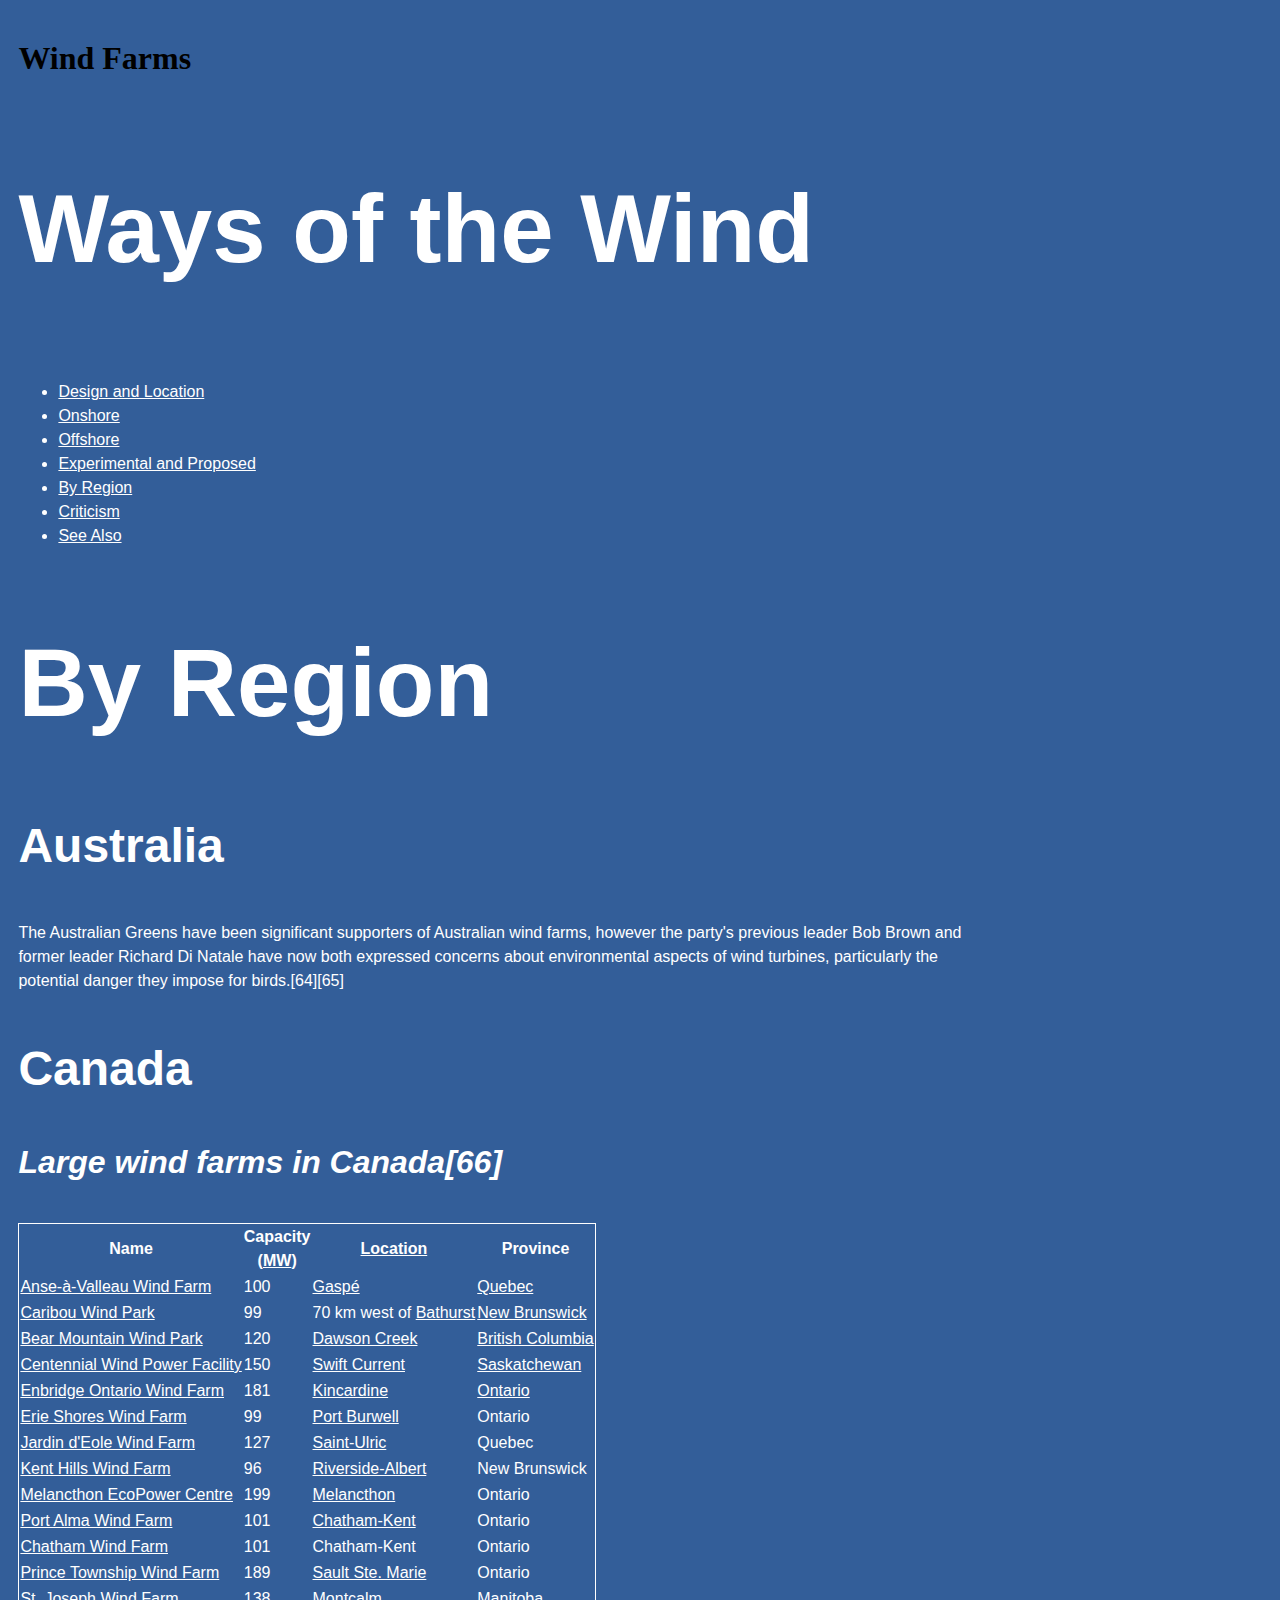
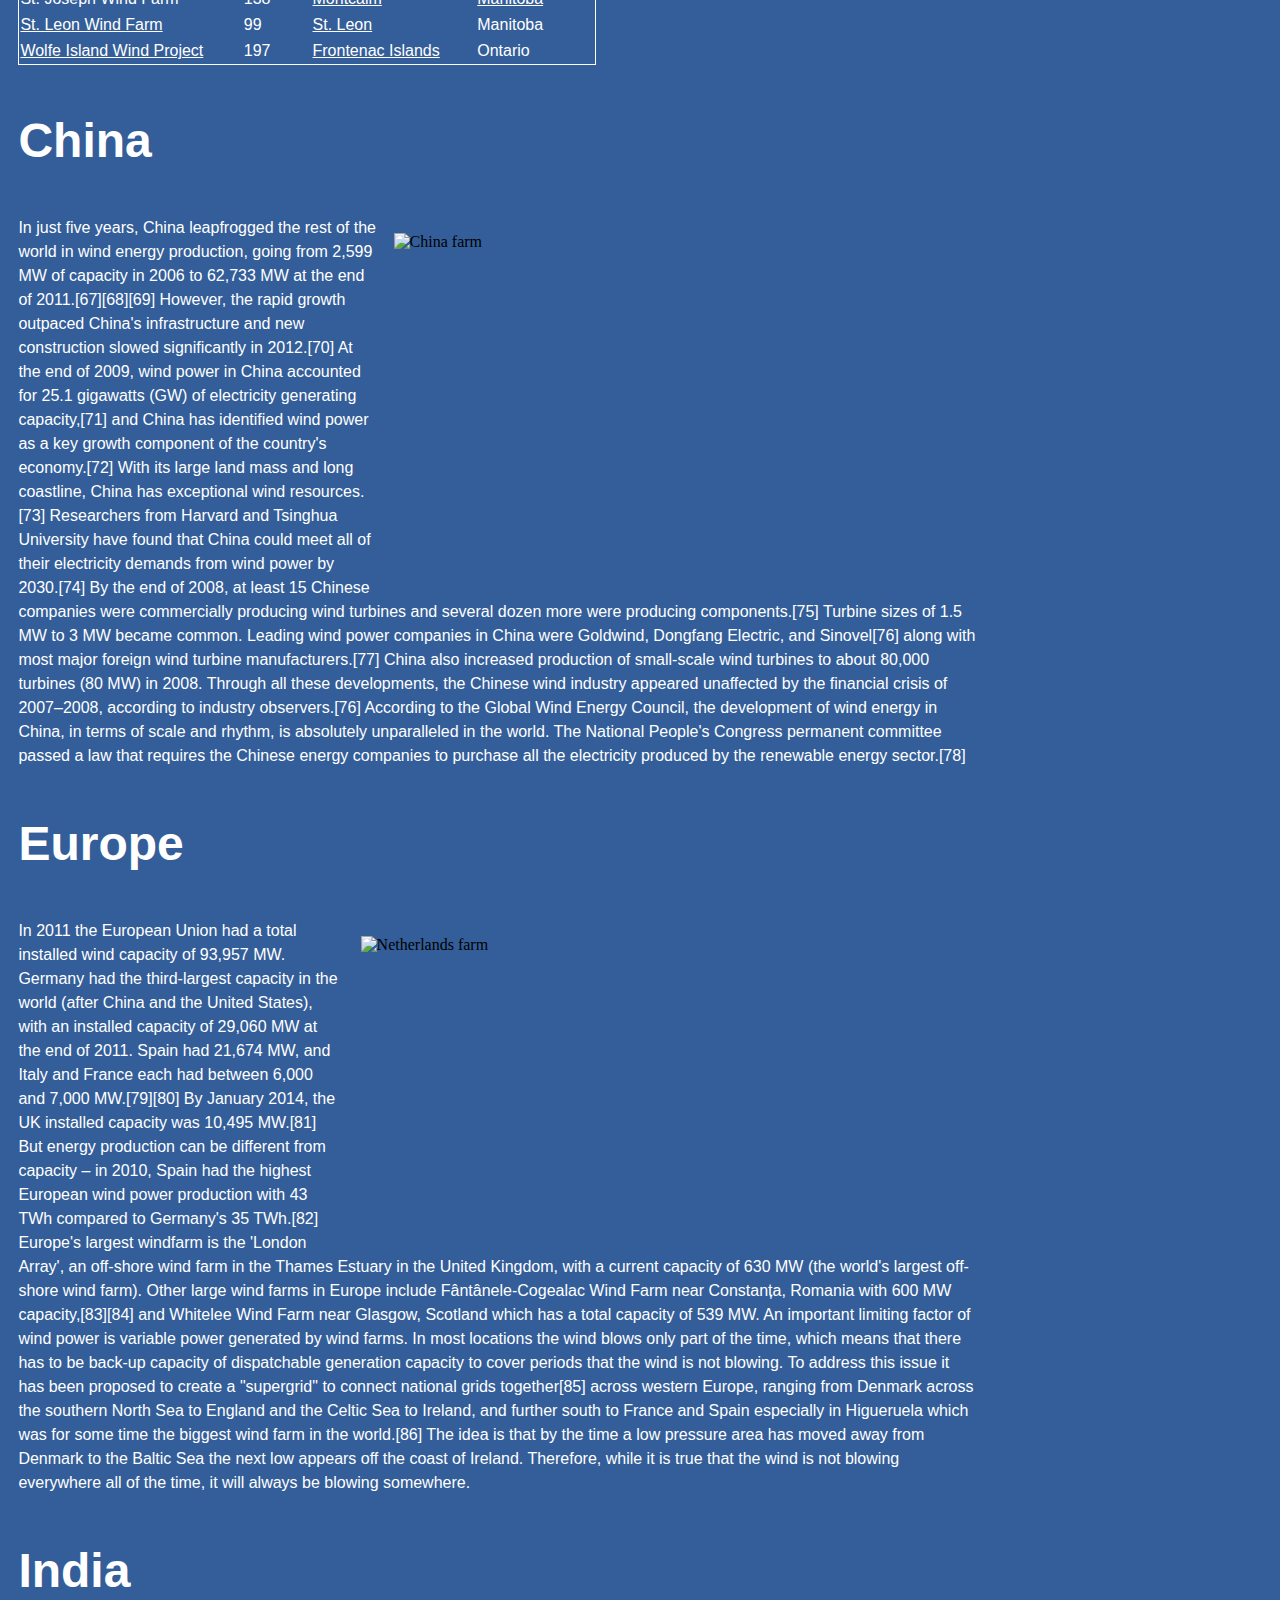
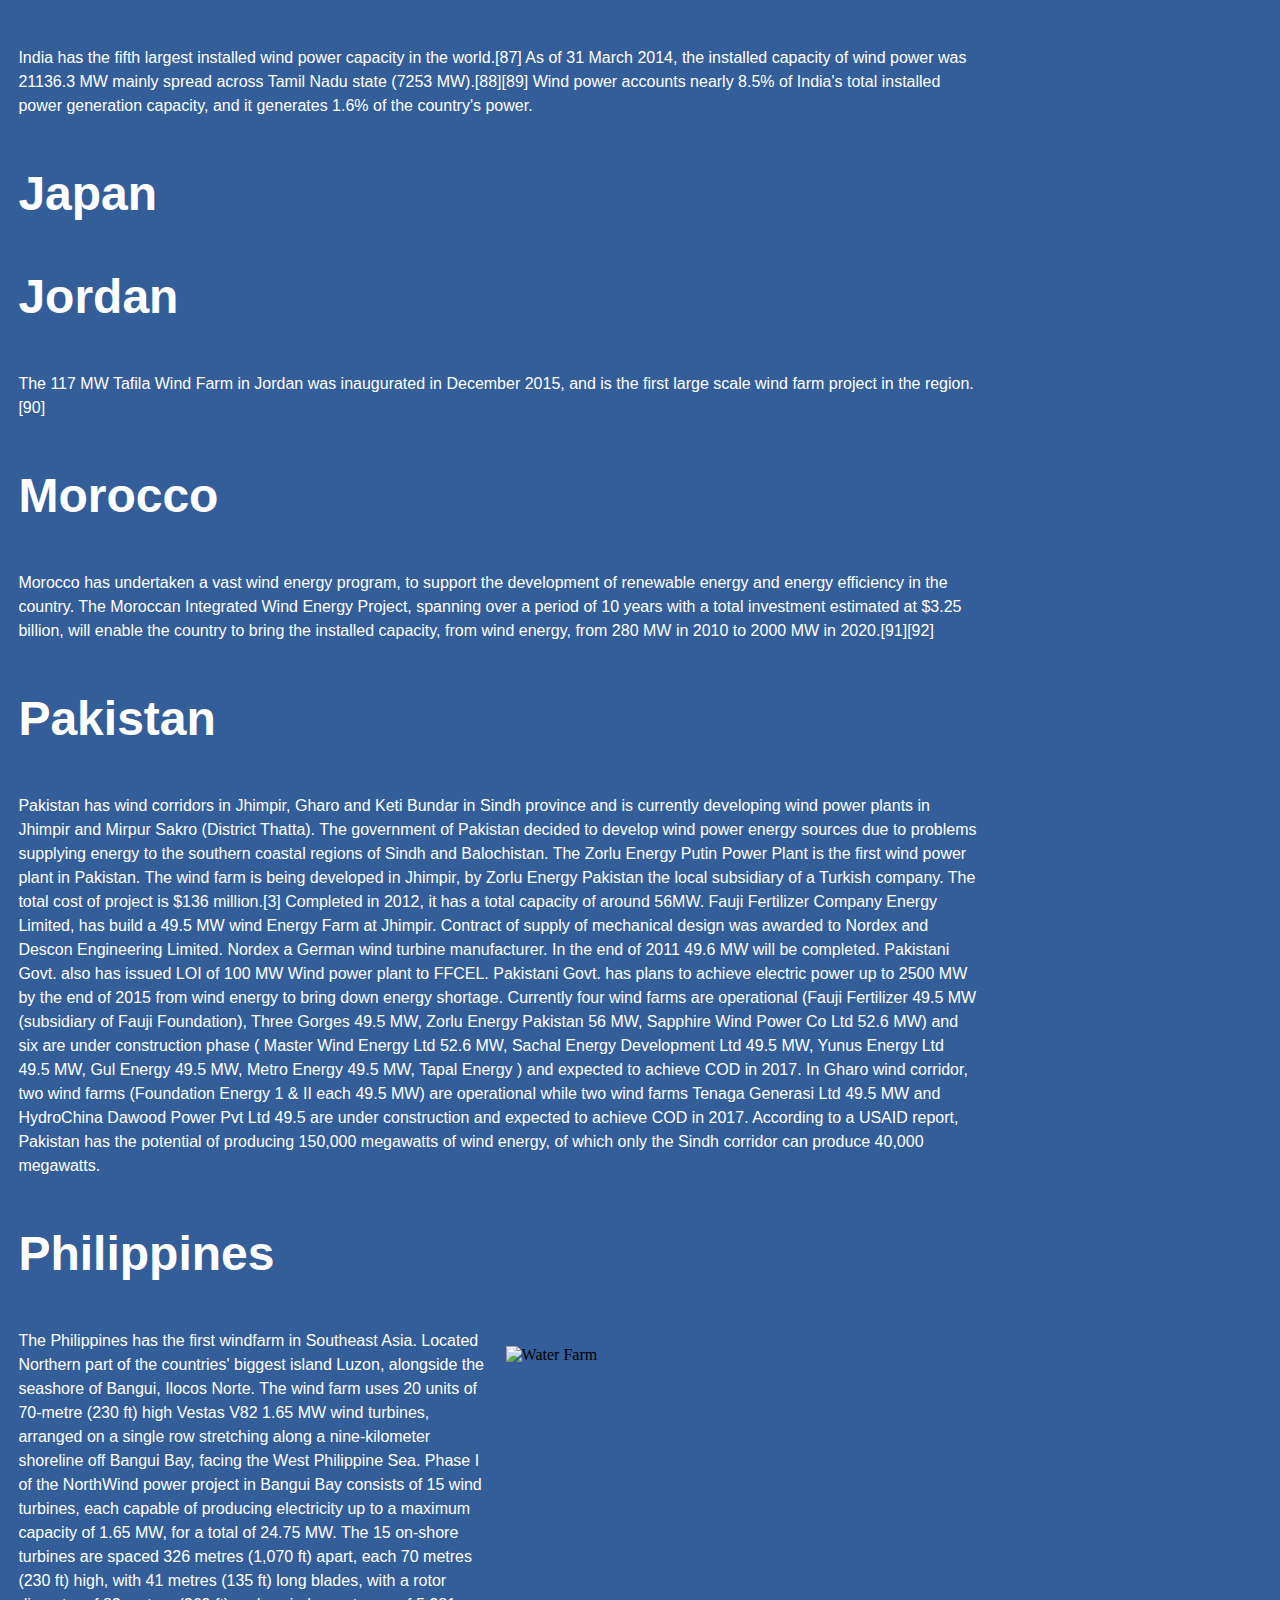
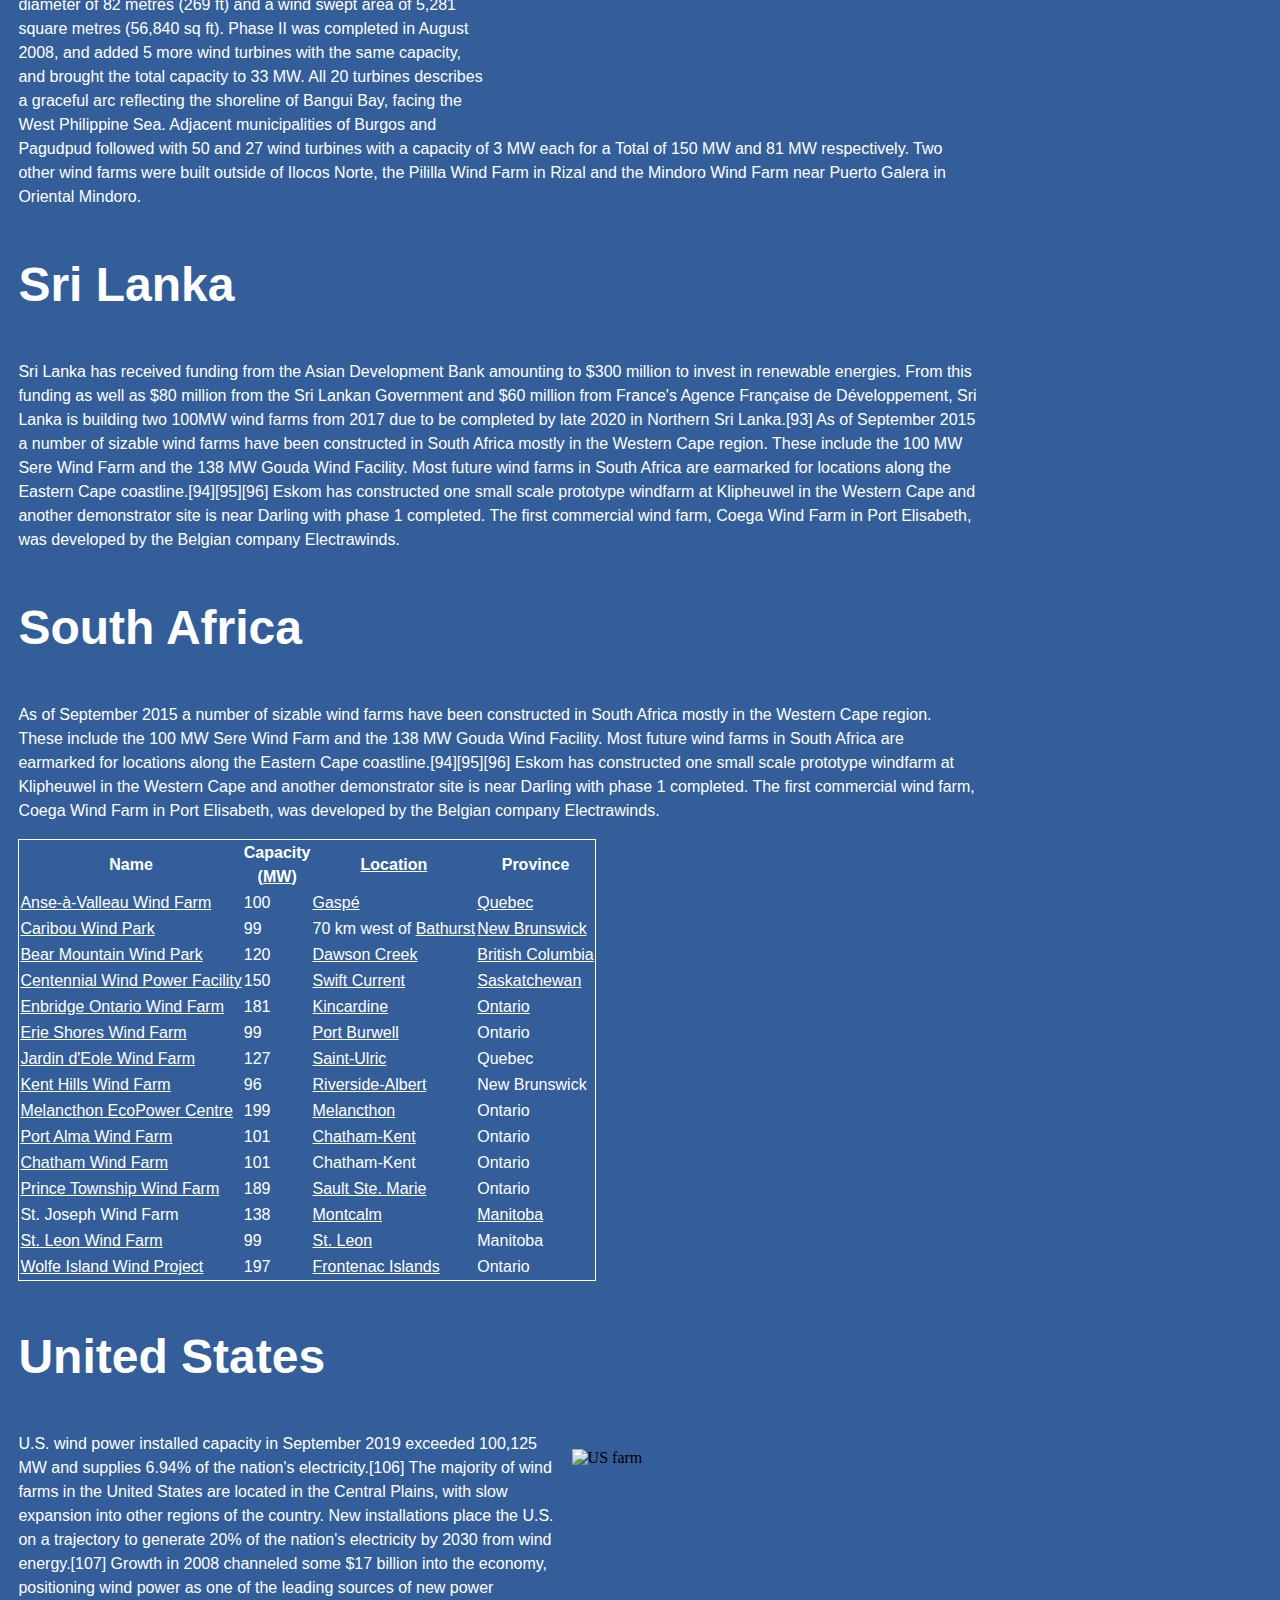
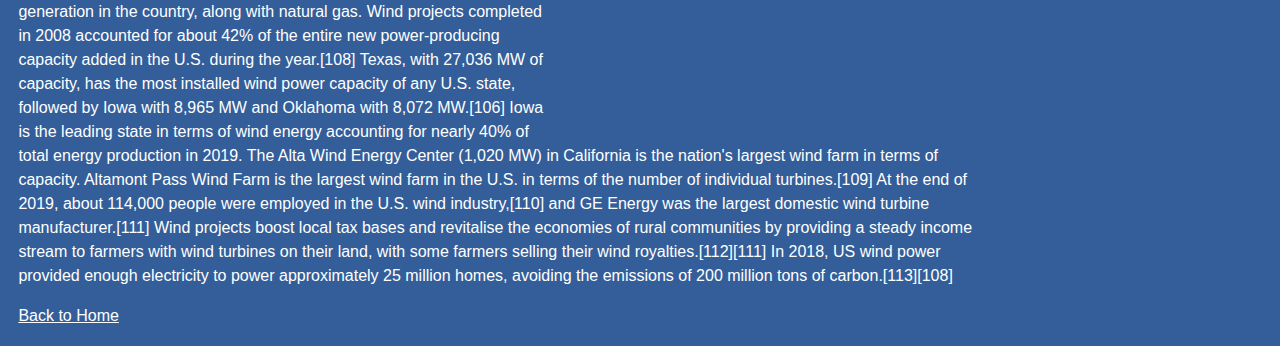
==== commit 824987a3: "fix photos?" ====
--- a/by-region.html
+++ b/by-region.html
@@ -137,7 +137,7 @@
 </td></tr></tbody><tfoot></tfoot></table>
 
 <h3>China</h3>
-  <img src="/MatthewTCronin/Wind-Farms/blob/main/images/luo-lei-Xa4pTwafe5U-unsplash.jpg?raw=true" alt="luo-lei-Xa4pTwafe5U-unsplash.jpg" width="568" height="350"> 
+  <img src="luo-lei-Xa4pTwafe5U-unsplash.jpg" alt="China farm" width="568" height="350"> 
 
 <p>In just five years, China leapfrogged the rest of the world in wind energy production, going from 2,599 MW of capacity in 2006 to 62,733 MW at the end of 2011.[67][68][69] However, the rapid growth outpaced China's infrastructure and new construction slowed significantly in 2012.[70] At the end of 2009, wind 
 power in China accounted for 25.1 gigawatts (GW) of electricity generating capacity,[71] and China has identified wind power as a key growth component of the country's economy.[72] With its large land mass and long coastline, China has exceptional wind resources.[73] Researchers from Harvard and Tsinghua 
@@ -147,7 +147,7 @@
 requires the Chinese energy companies to purchase all the electricity produced by the renewable energy sector.[78]</p>
 
 <h3>Europe</h3>
-  <img src="/MatthewTCronin/Wind-Farms/blob/main/images/peter-franken-nntAXxs4SO0-unsplash.jpg?raw=true" alt="peter-franken-nntAXxs4SO0-unsplash.jpg" width="601" height="300">
+  <img src="peter-franken-nntAXxs4SO0-unsplash.jpg" alt="Netherlands farm" width="601" height="300">
 
 <p>In 2011 the European Union had a total installed wind capacity of 93,957 MW. Germany had the third-largest capacity in the world (after China and the United States), with an installed capacity of 
 29,060 MW at the end of 2011. Spain had 21,674 MW, and Italy and France each had between 6,000 and 7,000 MW.[79][80] By January 2014, the UK installed capacity was 10,495 MW.[81] But energy production can be different from capacity – in 2010, Spain had the highest European wind power production with 43 TWh 
@@ -184,7 +184,7 @@
 Pakistan has the potential of producing 150,000 megawatts of wind energy, of which only the Sindh corridor can produce 40,000 megawatts.</p>
 
 <h3>Philippines</h3>
-  <img src="/MatthewTCronin/Wind-Farms/blob/main/images/reegan-fraser--Z0iPtOWUn8-unsplash.jpg?raw=true" alt="reegan-fraser--Z0iPtOWUn8-unsplash.jpg" width="456" height="365">
+  <img src="reegan-fraser--Z0iPtOWUn8-unsplash.jpg" alt="Water Farm" width="456" height="365">
 
 <p>The Philippines has the first windfarm in Southeast Asia. Located Northern part of the countries' biggest island Luzon, alongside the seashore of Bangui, Ilocos Norte. The wind farm uses 20 units of 70-metre (230 ft) high Vestas V82 1.65 MW wind turbines, arranged on a single row stretching along a nine-kilometer 
 shoreline off Bangui Bay, facing the West Philippine Sea. Phase I of the NorthWind power project in Bangui Bay consists of 15 wind turbines, each capable of producing electricity up to a maximum capacity of 1.65 MW, for a total of 24.75 MW. The 15 on-shore turbines are spaced 326 metres (1,070 ft) apart, each 70 
@@ -306,7 +306,7 @@
 </td></tr></tbody><tfoot></tfoot></table>
 
 <h3>United States</h3>
-  <img src="/MatthewTCronin/Wind-Farms/blob/main/images/shawn-bagley-CFbgCynTkEA-unsplash.jpg?raw=true" alt="shawn-bagley-CFbgCynTkEA-unsplash.jpg" width="390" height="260">
+  <img src="shawn-bagley-CFbgCynTkEA-unsplash.jpg" alt="US farm" width="390" height="260">
 
 <p>U.S. wind power installed capacity in September 2019 exceeded 100,125 MW and supplies 6.94% of the nation's electricity.[106] The majority of wind farms in the United States are located in the Central Plains, with slow expansion into other regions of the country. 
 New installations place the U.S. on a trajectory to generate 20% of the nation's electricity by 2030 from wind energy.[107] Growth in 2008 channeled some $17 billion into the economy, positioning wind power as one of the leading sources of new power generation in 
--- a/css/main.css
+++ b/css/main.css
@@ -1,26 +1,28 @@
 /* Headers */
 
+<link rel="preconnect" href="https://fonts.gstatic.com">
+
 h1{
-   font-family: sans-serif, trebuchet MS, tahoma, verdana;
-   font-size: 10px;
+   font-family: "open sans", sans-serif, trebuchet MS, tahoma, verdana;
+   font-size: 10em;
    color: white;
    }
 
 h2{
    font-family: sans-serif, tahoma, verdana, arial black;
-   font-size: 6px;
+   font-size: 6em;
    color: white;
    }
    
 h3{
    font-family: sans-serif, tahoma, arial black, arial;
-   font-size: 3px;
+   font-size: 3em;
    color: white;
    }
 
 h4{
    font-family: sans-serif, tahoma, arial black, arial;
-   font-size: 2px;
+   font-size: 2em;
    font-style: italic;
    color: white;
    }
@@ -91,6 +93,6 @@
    
 /* Break point */
 
-@media(min-width: 45em)     
+{@media (min-width: 45em)}     
      
      
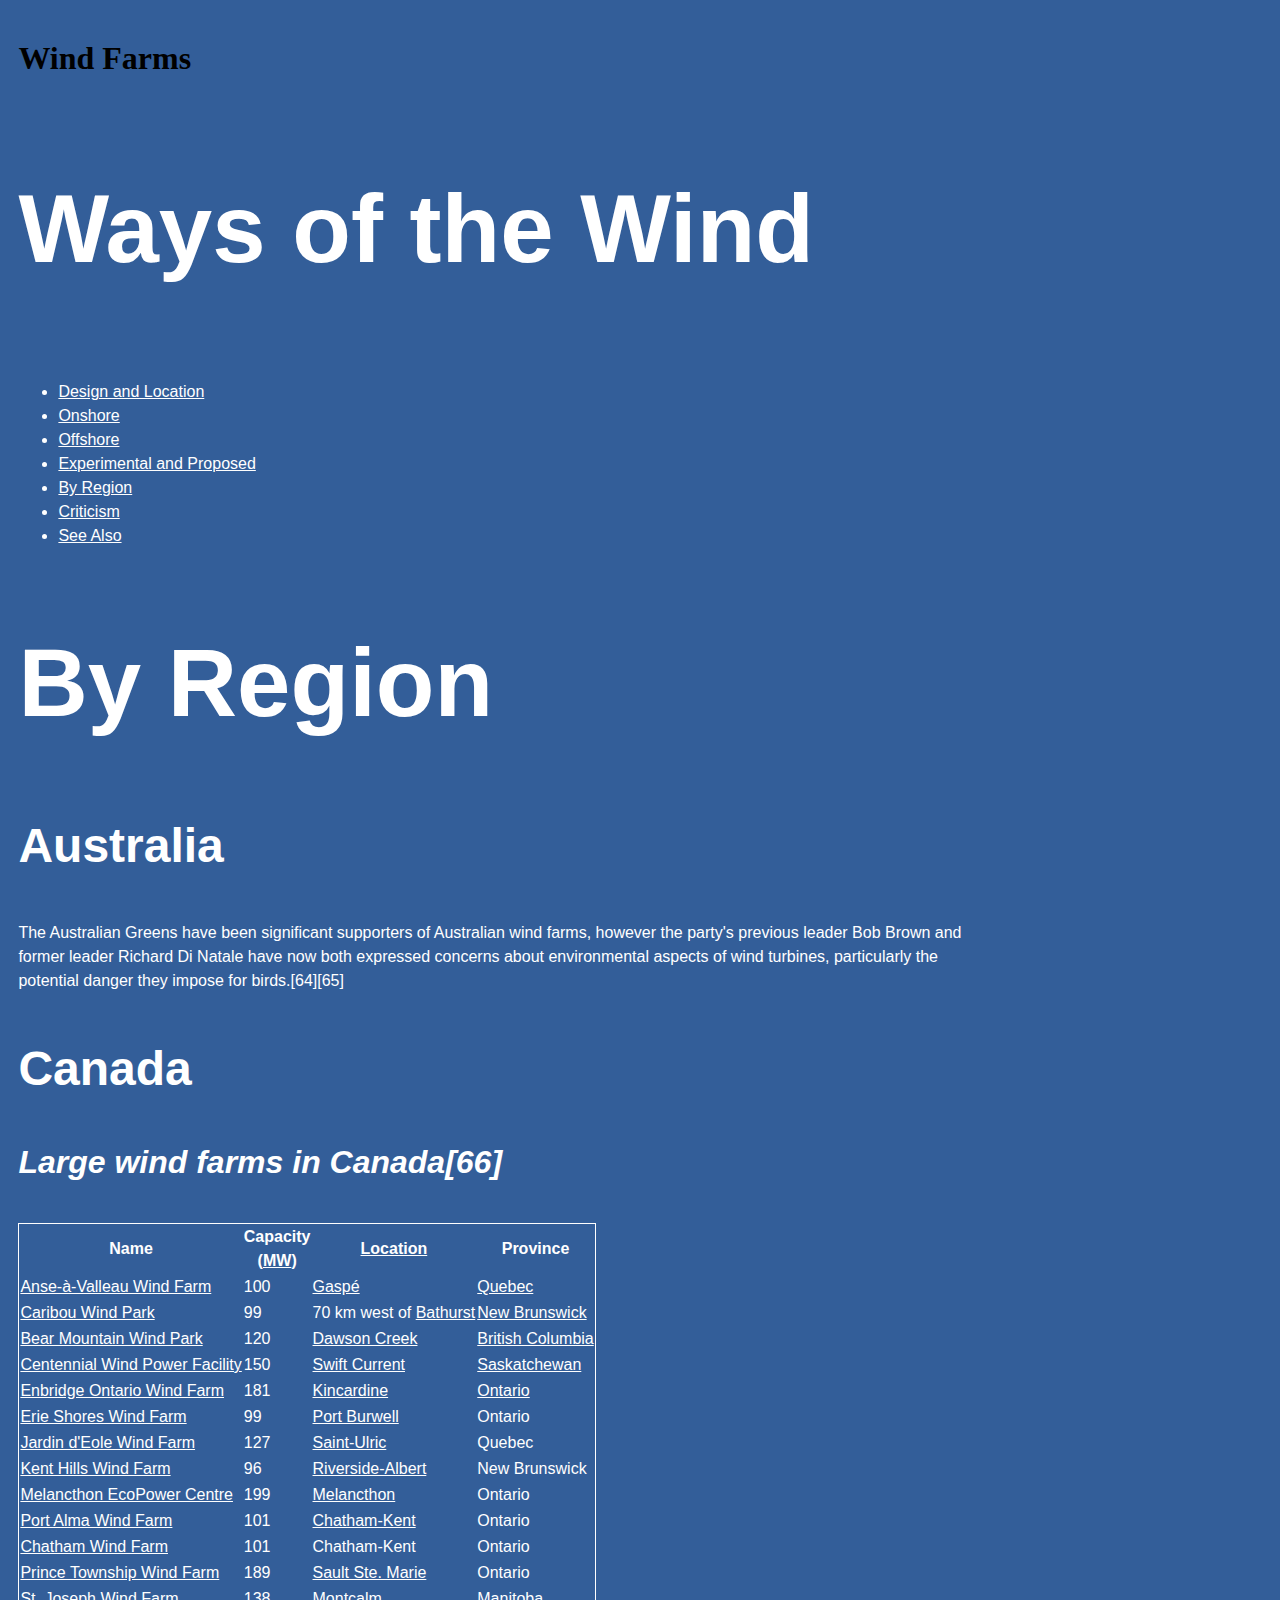
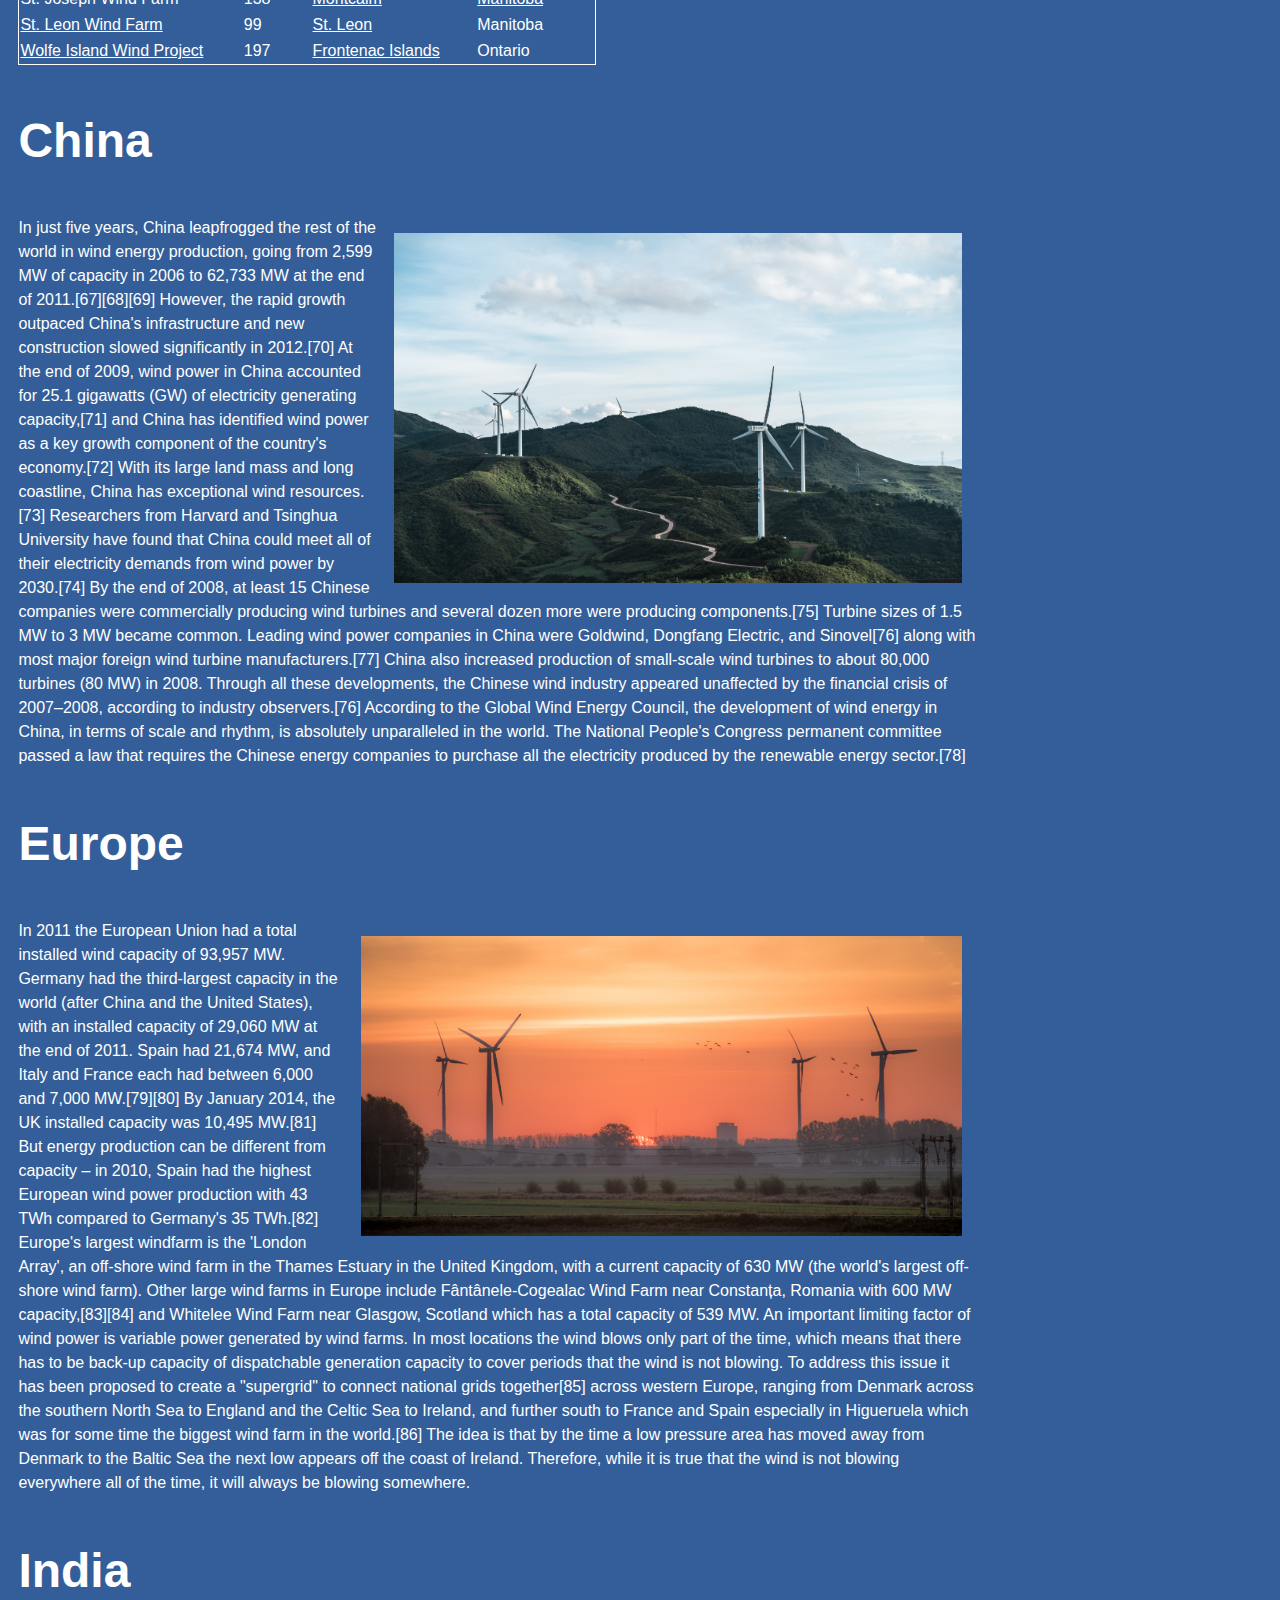
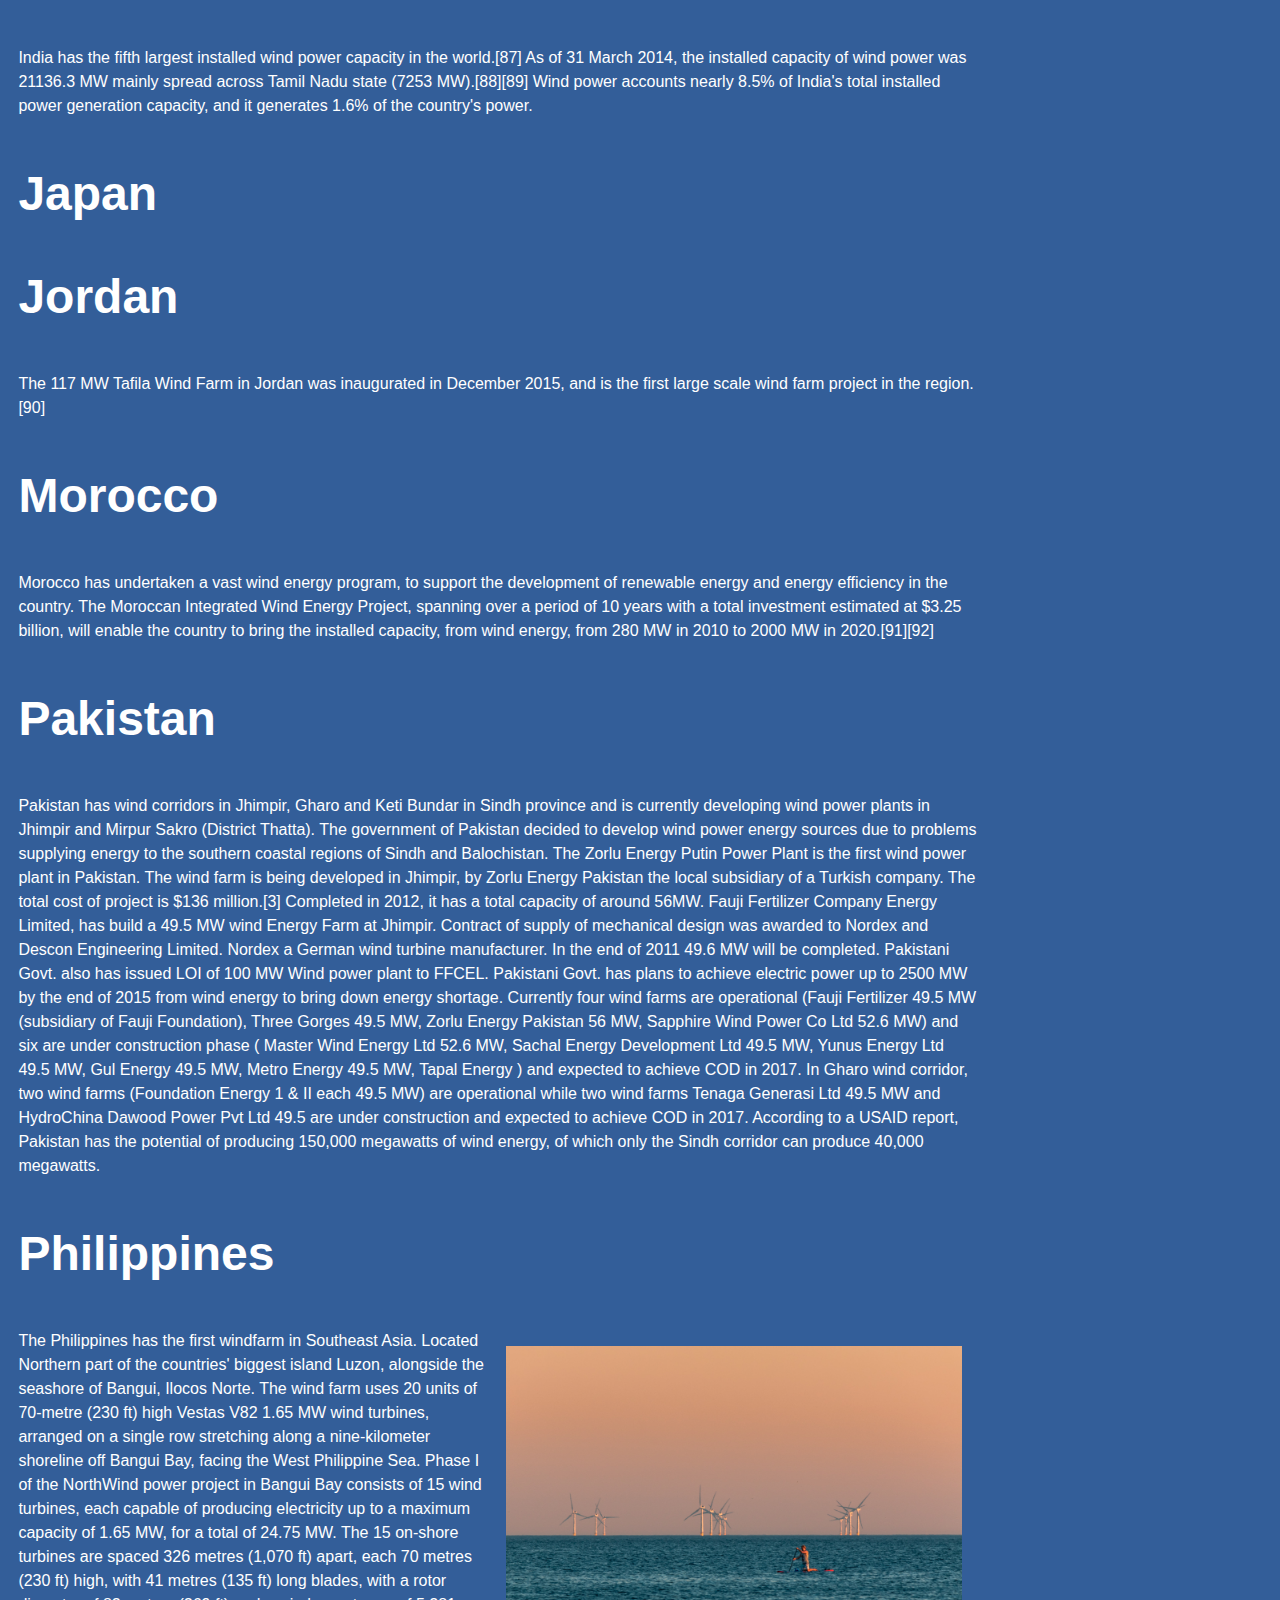
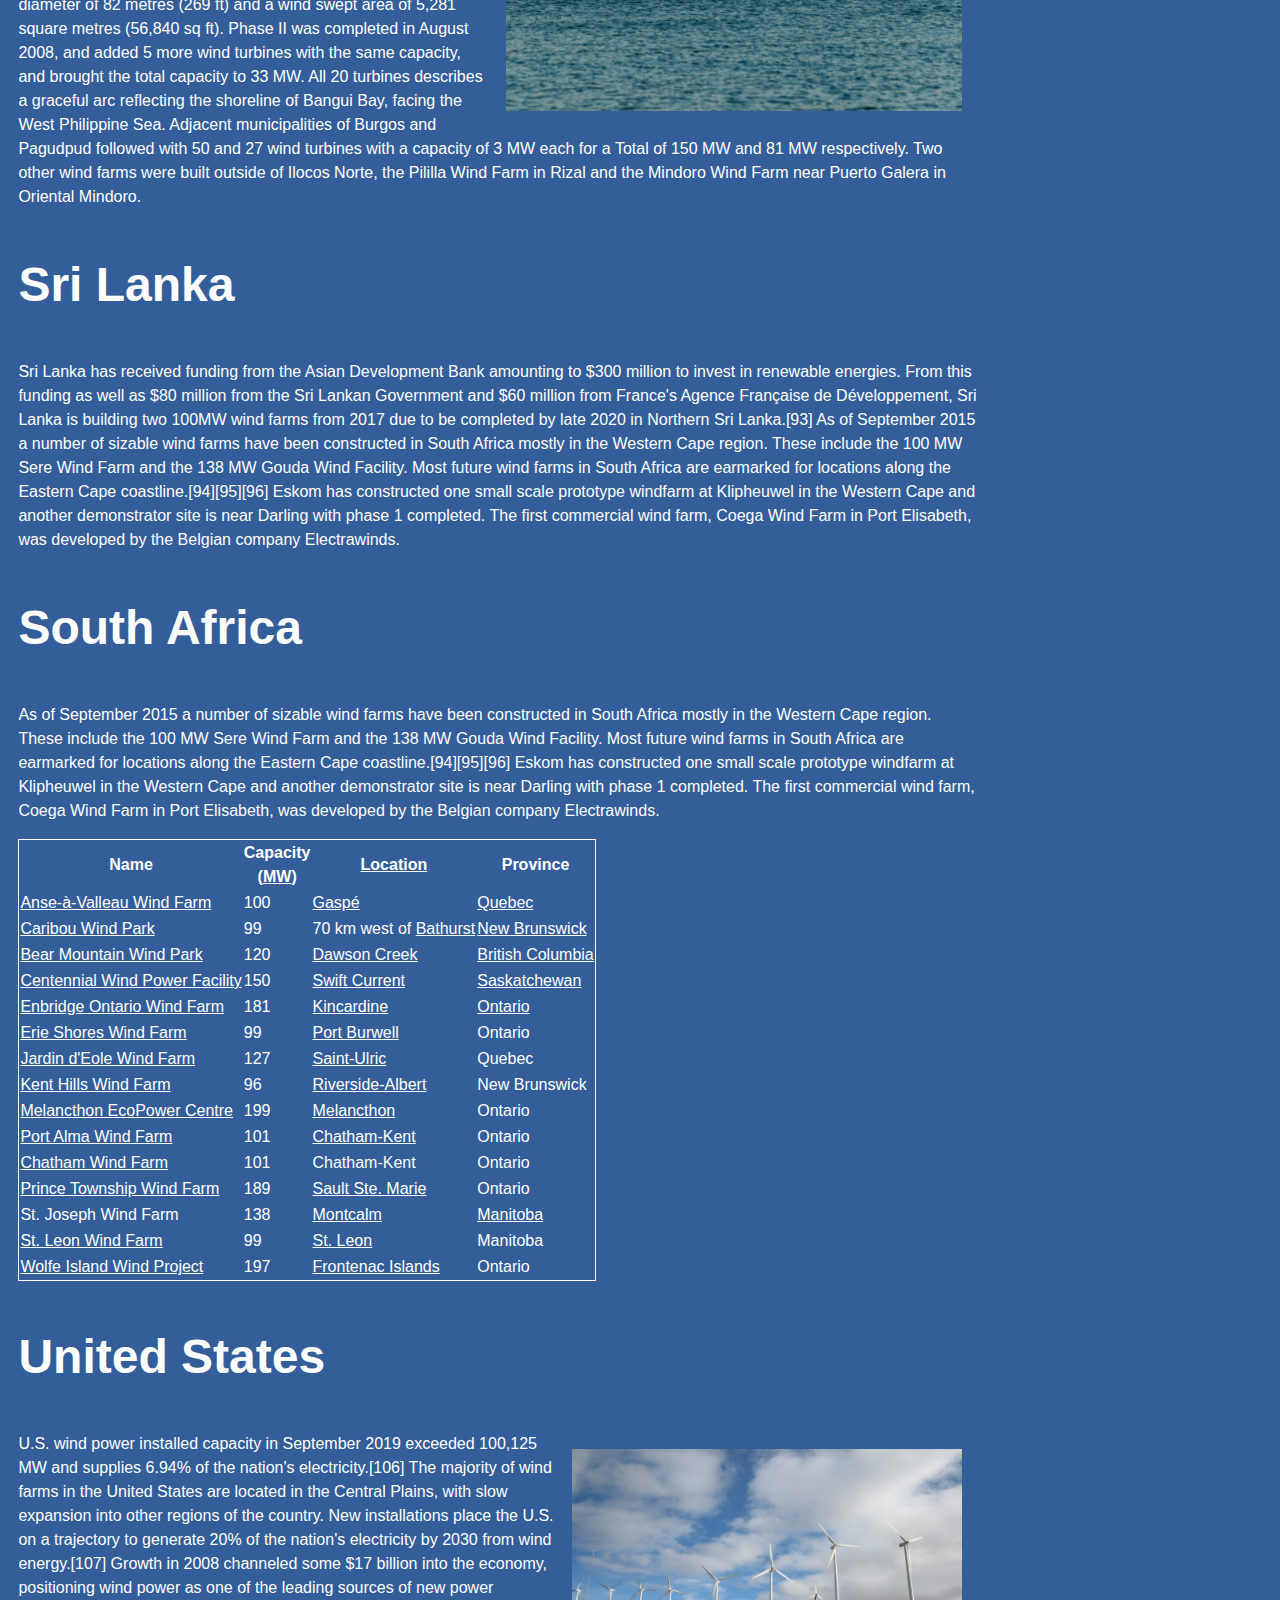
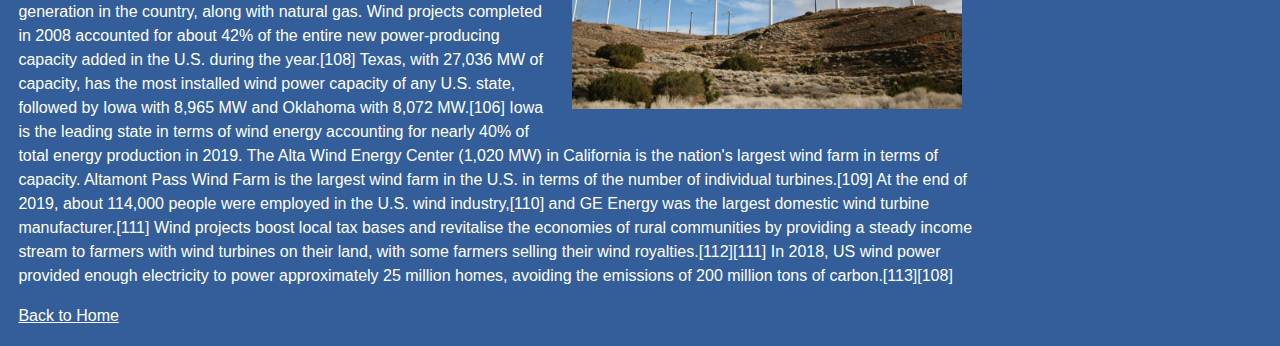
==== commit f5b19244: "images/" ====
--- a/by-region.html
+++ b/by-region.html
@@ -137,7 +137,7 @@
 </td></tr></tbody><tfoot></tfoot></table>
 
 <h3>China</h3>
-  <img src="luo-lei-Xa4pTwafe5U-unsplash.jpg" alt="China farm" width="568" height="350"> 
+  <img src="images/luo-lei-Xa4pTwafe5U-unsplash.jpg" alt="China farm" width="568" height="350"> 
 
 <p>In just five years, China leapfrogged the rest of the world in wind energy production, going from 2,599 MW of capacity in 2006 to 62,733 MW at the end of 2011.[67][68][69] However, the rapid growth outpaced China's infrastructure and new construction slowed significantly in 2012.[70] At the end of 2009, wind 
 power in China accounted for 25.1 gigawatts (GW) of electricity generating capacity,[71] and China has identified wind power as a key growth component of the country's economy.[72] With its large land mass and long coastline, China has exceptional wind resources.[73] Researchers from Harvard and Tsinghua 
@@ -147,7 +147,7 @@
 requires the Chinese energy companies to purchase all the electricity produced by the renewable energy sector.[78]</p>
 
 <h3>Europe</h3>
-  <img src="peter-franken-nntAXxs4SO0-unsplash.jpg" alt="Netherlands farm" width="601" height="300">
+  <img src="images/peter-franken-nntAXxs4SO0-unsplash.jpg" alt="Netherlands farm" width="601" height="300">
 
 <p>In 2011 the European Union had a total installed wind capacity of 93,957 MW. Germany had the third-largest capacity in the world (after China and the United States), with an installed capacity of 
 29,060 MW at the end of 2011. Spain had 21,674 MW, and Italy and France each had between 6,000 and 7,000 MW.[79][80] By January 2014, the UK installed capacity was 10,495 MW.[81] But energy production can be different from capacity – in 2010, Spain had the highest European wind power production with 43 TWh 
@@ -184,7 +184,7 @@
 Pakistan has the potential of producing 150,000 megawatts of wind energy, of which only the Sindh corridor can produce 40,000 megawatts.</p>
 
 <h3>Philippines</h3>
-  <img src="reegan-fraser--Z0iPtOWUn8-unsplash.jpg" alt="Water Farm" width="456" height="365">
+  <img src="images/reegan-fraser--Z0iPtOWUn8-unsplash.jpg" alt="Water Farm" width="456" height="365">
 
 <p>The Philippines has the first windfarm in Southeast Asia. Located Northern part of the countries' biggest island Luzon, alongside the seashore of Bangui, Ilocos Norte. The wind farm uses 20 units of 70-metre (230 ft) high Vestas V82 1.65 MW wind turbines, arranged on a single row stretching along a nine-kilometer 
 shoreline off Bangui Bay, facing the West Philippine Sea. Phase I of the NorthWind power project in Bangui Bay consists of 15 wind turbines, each capable of producing electricity up to a maximum capacity of 1.65 MW, for a total of 24.75 MW. The 15 on-shore turbines are spaced 326 metres (1,070 ft) apart, each 70 
@@ -306,7 +306,7 @@
 </td></tr></tbody><tfoot></tfoot></table>
 
 <h3>United States</h3>
-  <img src="shawn-bagley-CFbgCynTkEA-unsplash.jpg" alt="US farm" width="390" height="260">
+  <img src="images/shawn-bagley-CFbgCynTkEA-unsplash.jpg" alt="US farm" width="390" height="260">
 
 <p>U.S. wind power installed capacity in September 2019 exceeded 100,125 MW and supplies 6.94% of the nation's electricity.[106] The majority of wind farms in the United States are located in the Central Plains, with slow expansion into other regions of the country. 
 New installations place the U.S. on a trajectory to generate 20% of the nation's electricity by 2030 from wind energy.[107] Growth in 2008 channeled some $17 billion into the economy, positioning wind power as one of the leading sources of new power generation in 
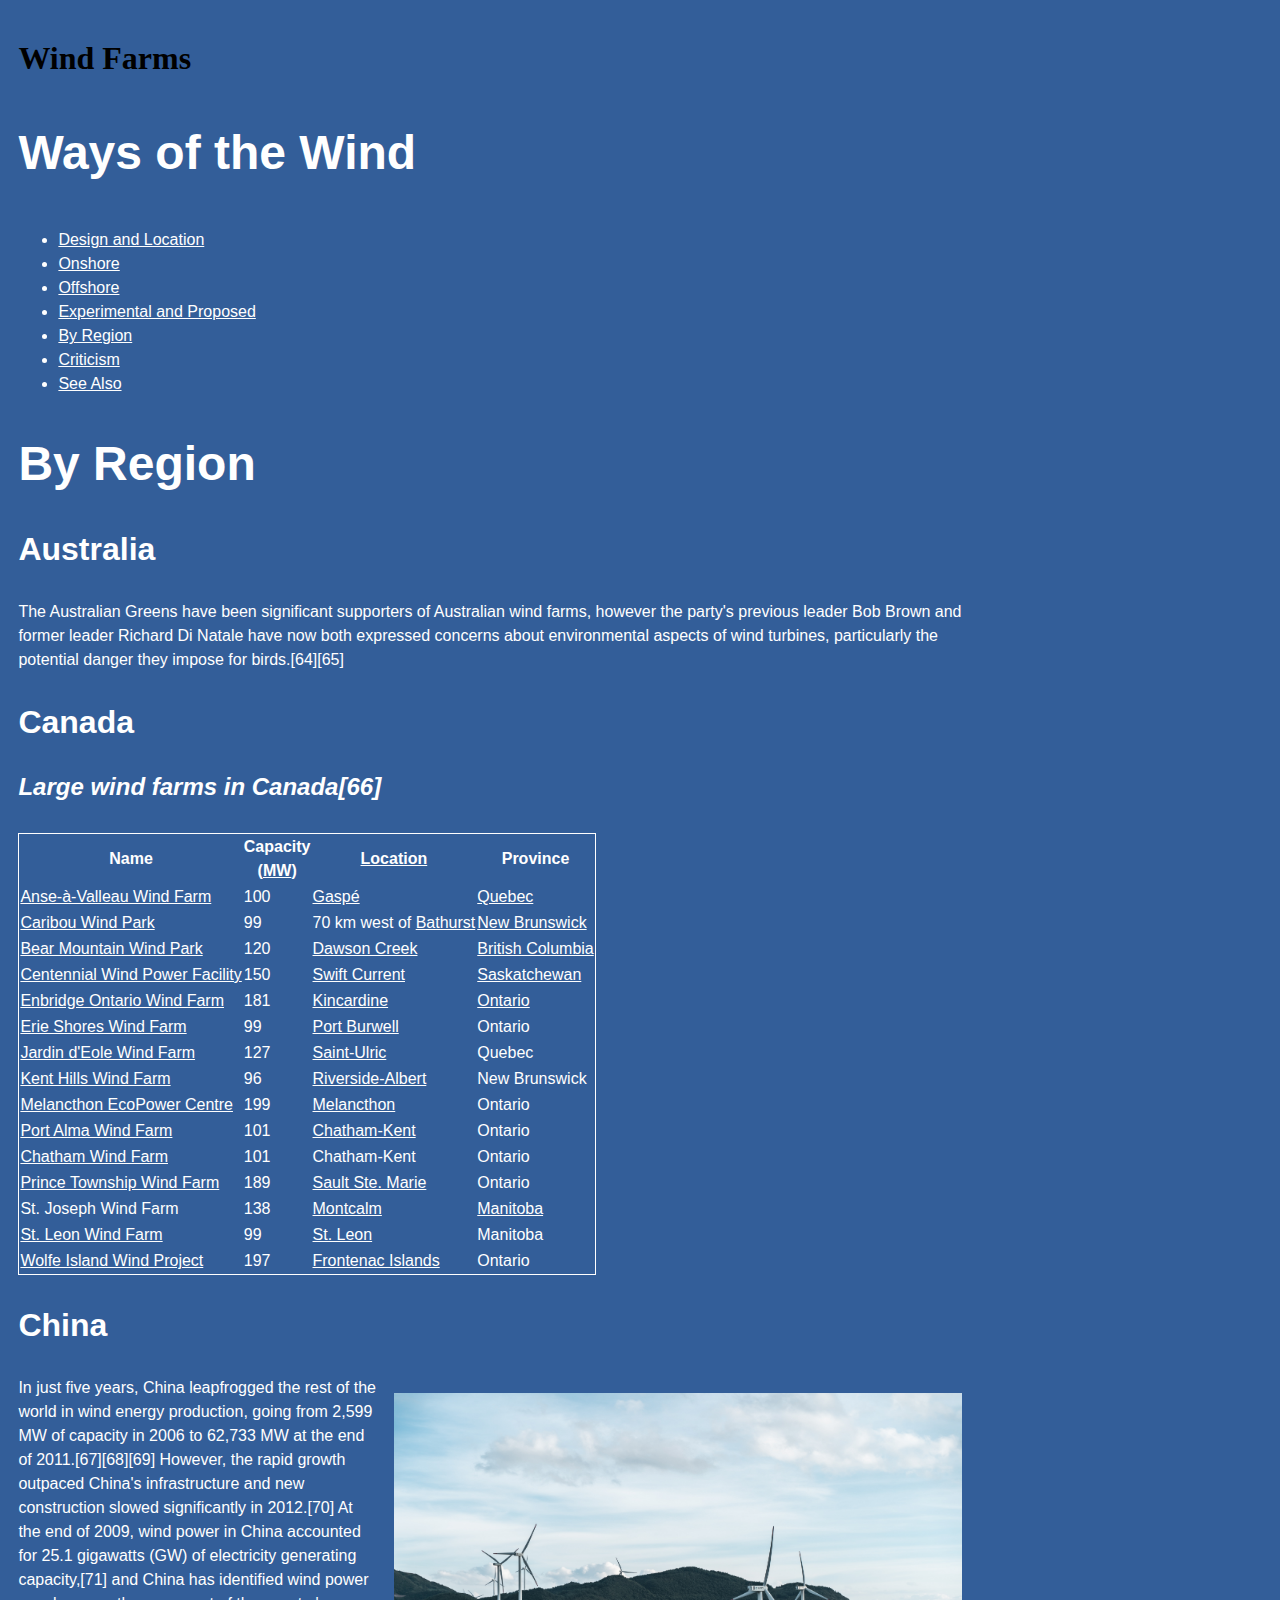
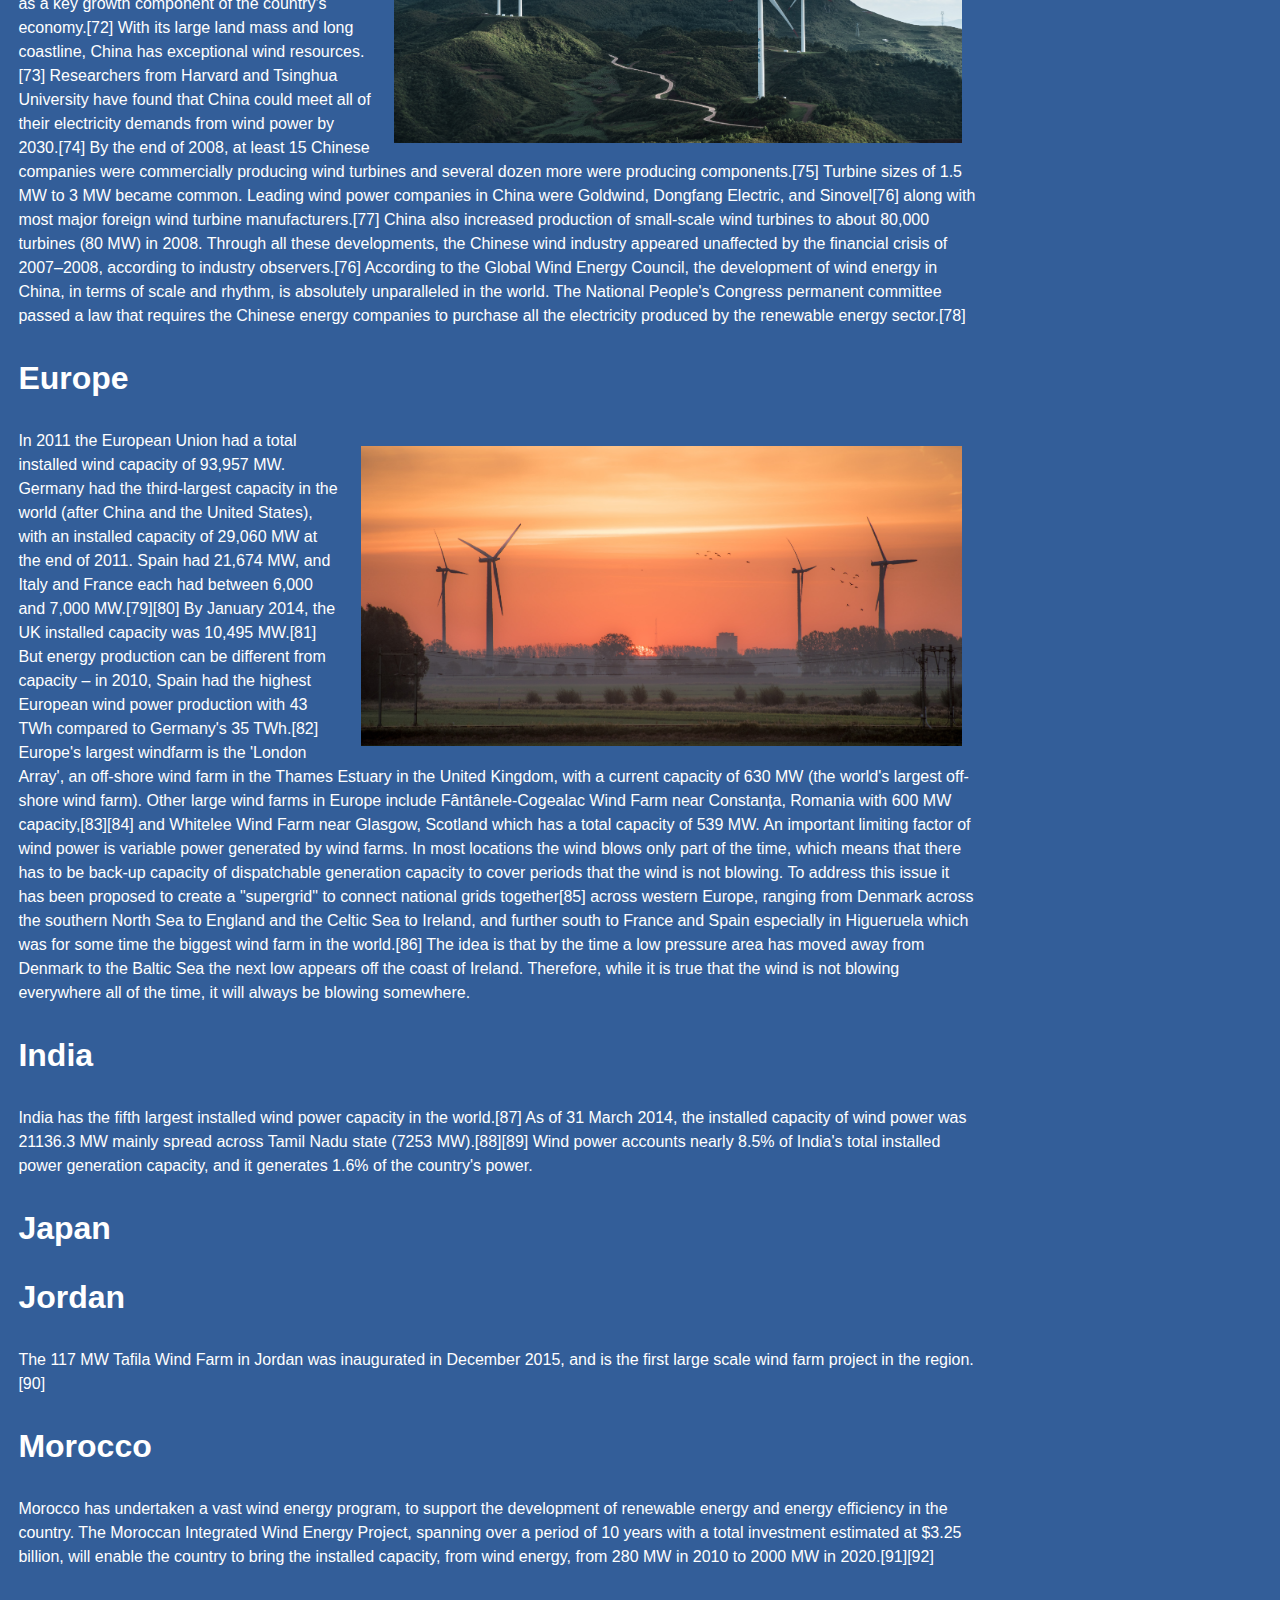
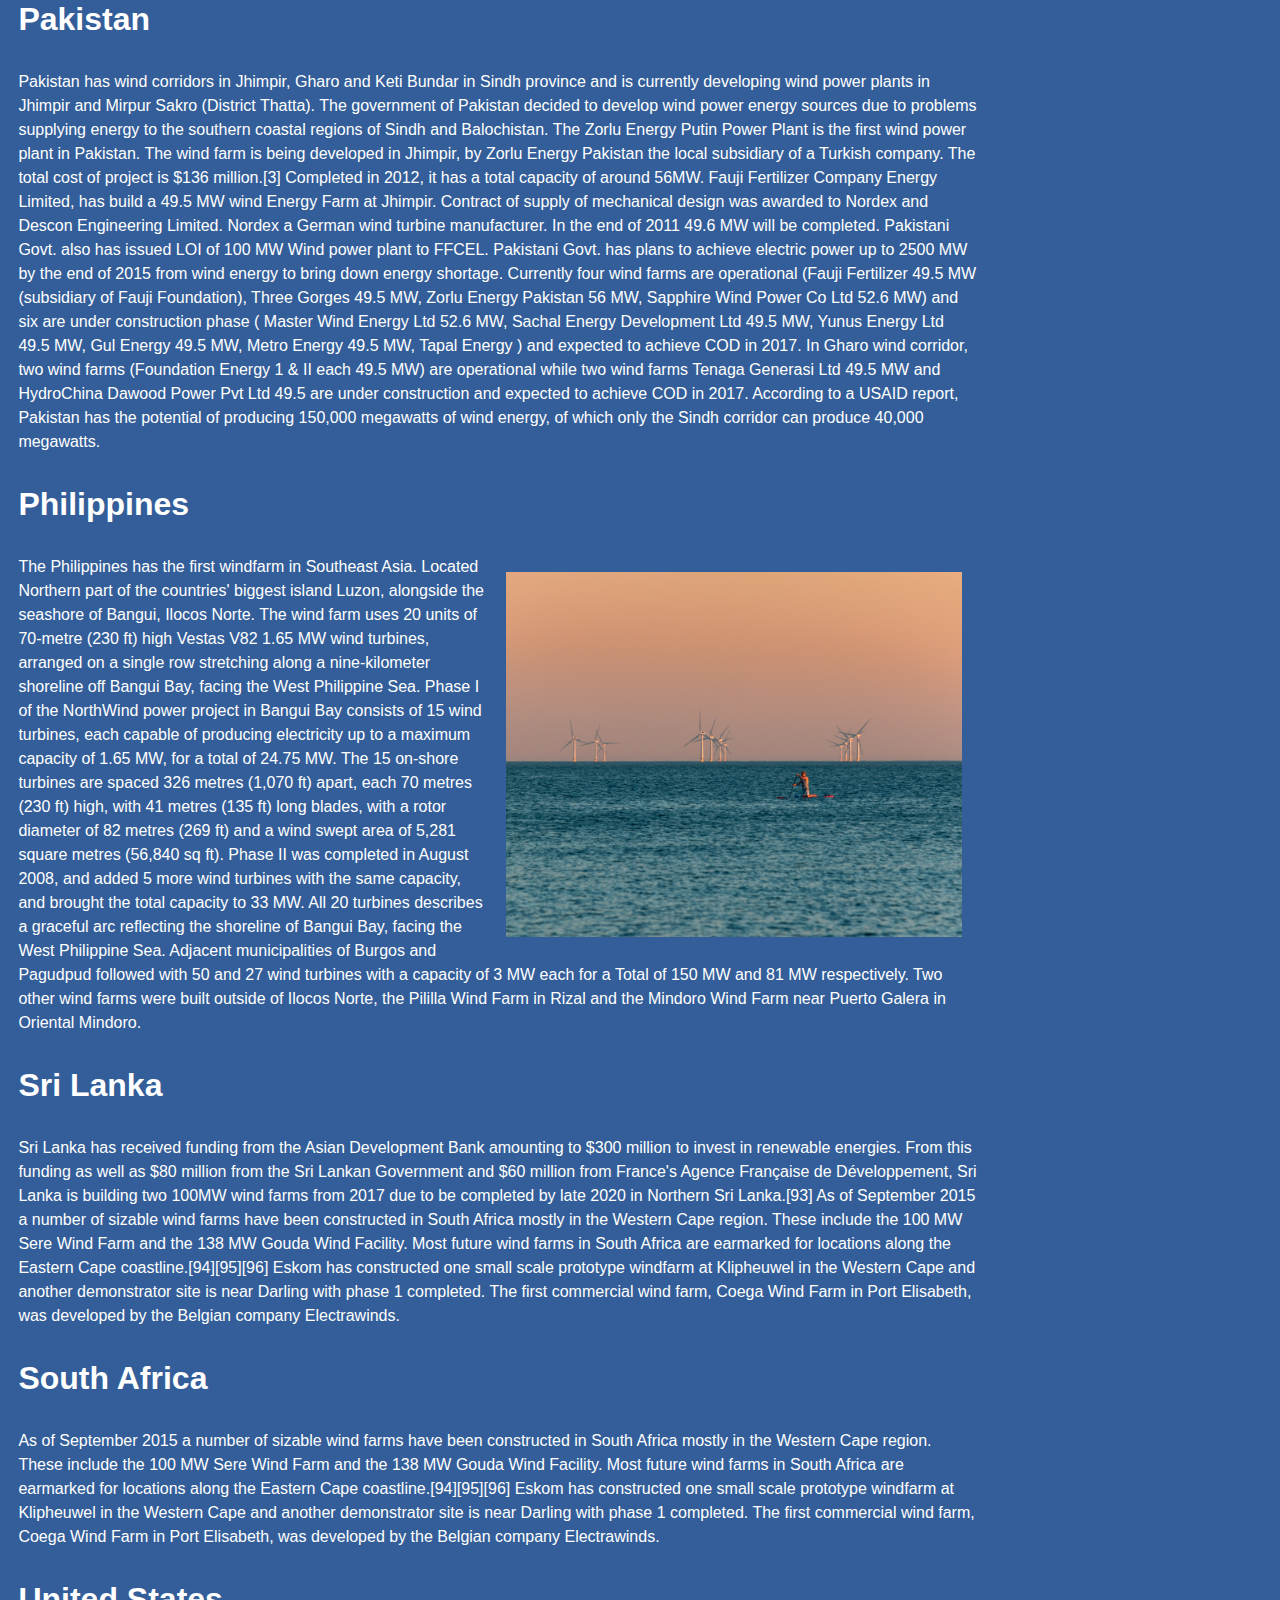
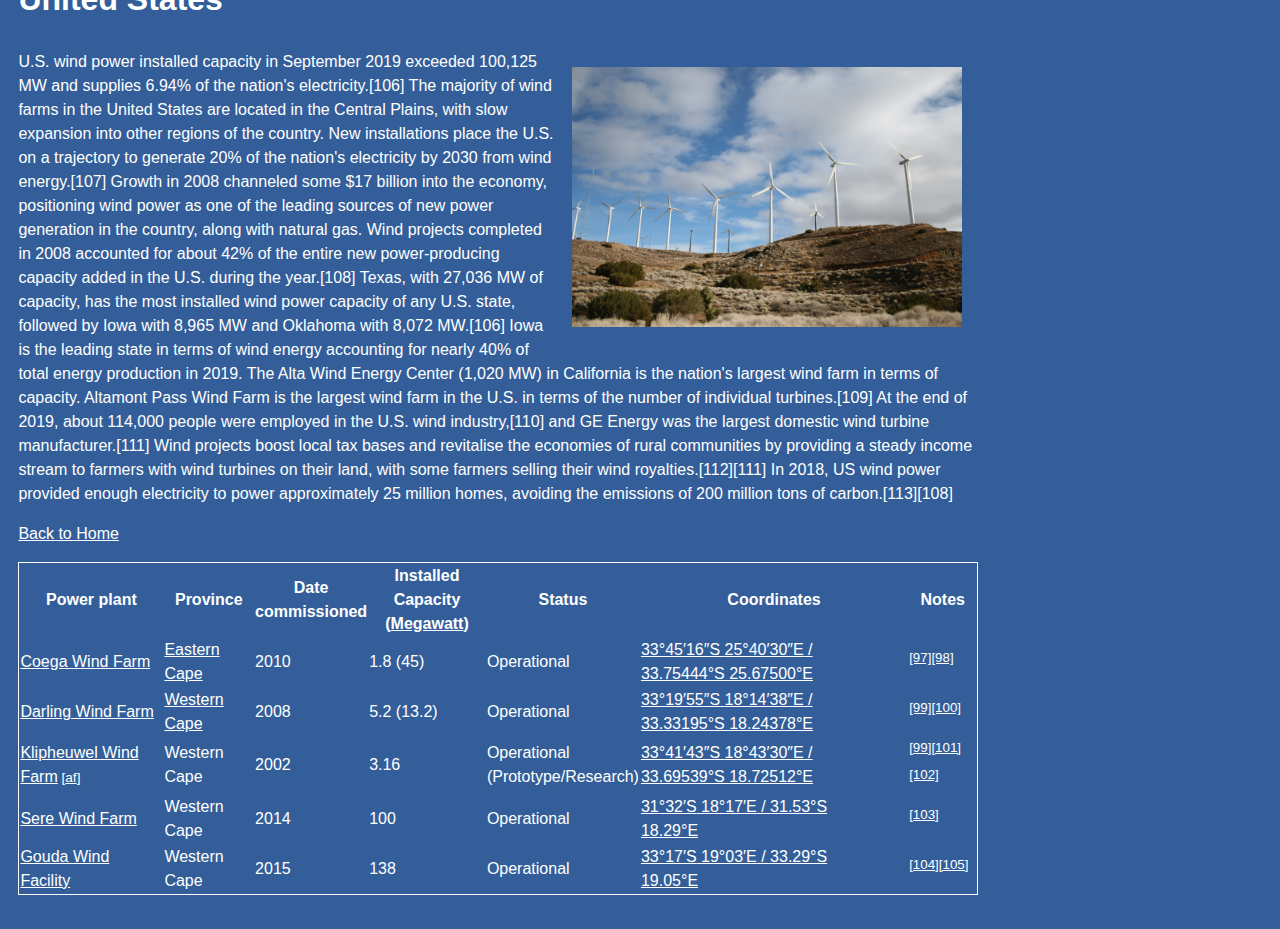
==== commit f3ea0d87: "New South Africa Table" ====
--- a/by-region.html
+++ b/by-region.html
@@ -204,106 +204,61 @@
 <p>As of September 2015 a number of sizable wind farms have been constructed in South Africa mostly in the Western Cape region. These include the 100 MW Sere Wind Farm and the 138 MW Gouda Wind Facility. Most future wind farms in South Africa are earmarked for locations along the Eastern Cape coastline.[94][95][96] 
 Eskom has constructed one small scale prototype windfarm at Klipheuwel in the Western Cape and another demonstrator site is near Darling with phase 1 completed. The first commercial wind farm, Coega Wind Farm in Port Elisabeth, was developed by the Belgian company Electrawinds.</p>
 
-<table class="wind-table-statisitics">
-<thead><tr>
-<th class="headerSort" tabindex="0" role="columnheader button" title="Sort ascending">Name
-</th>
-<th class="headerSort" tabindex="0" role="columnheader button" title="Sort ascending">Capacity<br>(<a href="/wiki/Megawatt" class="mw-redirect" title="Megawatt">MW</a>)
-</th>
-<th class="headerSort" tabindex="0" role="columnheader button" title="Sort ascending"><a href="/wiki/Geographic_coordinate_system" title="Geographic coordinate system">Location</a>
-</th>
-<th class="headerSort" tabindex="0" role="columnheader button" title="Sort ascending">Province
-</th></tr></thead><tbody>
-<tr>
-<td><a href="/wiki/Anse-%C3%A0-Valleau_Wind_Farm" title="Anse-à-Valleau Wind Farm">Anse-à-Valleau Wind Farm</a></td>
+ <table class="wind-table-statisitics">
+  <tbody><tr>
+<th>Power plant</th>
+<th>Province</th>
+<th>Date<br>commissioned</th>
+<th>Installed Capacity<br>(<a href="/wiki/Megawatt" class="mw-redirect" title="Megawatt">Megawatt</a>)</th>
+<th>Status</th>
+<th>Coordinates</th>
+<th>Notes
+</th></tr>
+<tr>
+<td><a href="/wiki/Coega_Wind_Farm" title="Coega Wind Farm">Coega Wind Farm</a></td>
+<td><a href="/wiki/Eastern_Cape" title="Eastern Cape">Eastern Cape</a></td>
+<td>2010</td>
+<td>1.8 (45)</td>
+<td>Operational</td>
+<td><style data-mw-deduplicate="TemplateStyles:r994658806">.mw-parser-output .geo-default,.mw-parser-output .geo-dms,.mw-parser-output .geo-dec{display:inline}.mw-parser-output .geo-nondefault,.mw-parser-output .geo-multi-punct{display:none}.mw-parser-output .longitude,.mw-parser-output .latitude{white-space:nowrap}</style><span class="plainlinks nourlexpansion"><span style="white-space: nowrap;"><img src="//upload.wikimedia.org/wikipedia/commons/thumb/5/55/WMA_button2b.png/17px-WMA_button2b.png" srcset="//upload.wikimedia.org/wikipedia/commons/thumb/5/55/WMA_button2b.png/17px-WMA_button2b.png 1x, //upload.wikimedia.org/wikipedia/commons/thumb/5/55/WMA_button2b.png/34px-WMA_button2b.png 2x" class="wmamapbutton noprint" title="Show location on an interactive map" alt="" style="padding: 0px 3px 0px 0px; cursor: pointer;"><a rel="nofollow" class="external text" href="//geohack.toolforge.org/geohack.php?pagename=Wind_farm&amp;params=33_45_16_S_25_40_30_E_region:ZA-EC_type:landmark&amp;title=Coega+Wind+Farm" style="white-space: normal;"><span class="geo-default"><span class="geo-dms" title="Maps, aerial photos, and other data for this location"><span class="latitude">33°45′16″S</span> <span class="longitude">25°40′30″E</span></span></span><span class="geo-multi-punct">﻿ / ﻿</span><span class="geo-nondefault"><span class="vcard"><span class="geo-dec" title="Maps, aerial photos, and other data for this location">33.75444°S 25.67500°E</span><span style="display:none">﻿ / <span class="geo">-33.75444; 25.67500</span></span><span style="display:none">﻿ (<span class="fn org">Coega Wind Farm</span>)</span></span></span></a></span></span></td>
+<td><sup id="cite_ref-coega-first-turbine_97-0" class="reference"><a href="#cite_note-coega-first-turbine-97">[97]</a></sup><sup id="cite_ref-98" class="reference"><a href="#cite_note-98">[98]</a></sup>
+</td></tr>
+<tr>
+<td><a href="/wiki/Darling_Wind_Farm" title="Darling Wind Farm">Darling Wind Farm</a></td>
+<td><a href="/wiki/Western_Cape" title="Western Cape">Western Cape</a></td>
+<td>2008</td>
+<td>5.2 (13.2)</td>
+<td>Operational</td>
+<td><link rel="mw-deduplicated-inline-style" href="mw-data:TemplateStyles:r994658806"><span class="plainlinks nourlexpansion"><span style="white-space: nowrap;"><img src="//upload.wikimedia.org/wikipedia/commons/thumb/5/55/WMA_button2b.png/17px-WMA_button2b.png" srcset="//upload.wikimedia.org/wikipedia/commons/thumb/5/55/WMA_button2b.png/17px-WMA_button2b.png 1x, //upload.wikimedia.org/wikipedia/commons/thumb/5/55/WMA_button2b.png/34px-WMA_button2b.png 2x" class="wmamapbutton noprint" title="Show location on an interactive map" alt="" style="padding: 0px 3px 0px 0px; cursor: pointer;"><a rel="nofollow" class="external text" href="//geohack.toolforge.org/geohack.php?pagename=Wind_farm&amp;params=33.33195_S_18.24378_E_region:ZA-WC_type:landmark&amp;title=Darling+Wind+Farm" style="white-space: normal;"><span class="geo-default"><span class="geo-dms" title="Maps, aerial photos, and other data for this location"><span class="latitude">33°19′55″S</span> <span class="longitude">18°14′38″E</span></span></span><span class="geo-multi-punct">﻿ / ﻿</span><span class="geo-nondefault"><span class="vcard"><span class="geo-dec" title="Maps, aerial photos, and other data for this location">33.33195°S 18.24378°E</span><span style="display:none">﻿ / <span class="geo">-33.33195; 18.24378</span></span><span style="display:none">﻿ (<span class="fn org">Darling Wind Farm</span>)</span></span></span></a></span></span></td>
+<td><sup id="cite_ref-dme-windenergy_99-0" class="reference"><a href="#cite_note-dme-windenergy-99">[99]</a></sup><sup id="cite_ref-darling_wind_farm_switched_on_100-0" class="reference"><a href="#cite_note-darling_wind_farm_switched_on-100">[100]</a></sup>
+</td></tr>
+<tr>
+<td><a href="/w/index.php?title=Klipheuwel_Wind_Farm&amp;action=edit&amp;redlink=1" class="new" title="Klipheuwel Wind Farm (page does not exist)">Klipheuwel Wind Farm</a><span class="noprint" style="font-size:85%; font-style: normal;">&nbsp;[<a href="https://af.wikipedia.org/wiki/Dassiesklip_(windplaas)" class="extiw" title="af:Dassiesklip (windplaas)">af</a>]</span></td>
+<td>Western Cape</td>
+<td>2002</td>
+<td>3.16</td>
+<td>Operational <br>(Prototype/Research)</td>
+<td><link rel="mw-deduplicated-inline-style" href="mw-data:TemplateStyles:r994658806"><span class="plainlinks nourlexpansion"><span style="white-space: nowrap;"><img src="//upload.wikimedia.org/wikipedia/commons/thumb/5/55/WMA_button2b.png/17px-WMA_button2b.png" srcset="//upload.wikimedia.org/wikipedia/commons/thumb/5/55/WMA_button2b.png/17px-WMA_button2b.png 1x, //upload.wikimedia.org/wikipedia/commons/thumb/5/55/WMA_button2b.png/34px-WMA_button2b.png 2x" class="wmamapbutton noprint" title="Show location on an interactive map" alt="" style="padding: 0px 3px 0px 0px; cursor: pointer;"><a rel="nofollow" class="external text" href="//geohack.toolforge.org/geohack.php?pagename=Wind_farm&amp;params=33.69539_S_18.72512_E_region:ZA-WC_type:landmark&amp;title=Klipheuwel+Wind+Farm" style="white-space: normal;"><span class="geo-default"><span class="geo-dms" title="Maps, aerial photos, and other data for this location"><span class="latitude">33°41′43″S</span> <span class="longitude">18°43′30″E</span></span></span><span class="geo-multi-punct">﻿ / ﻿</span><span class="geo-nondefault"><span class="vcard"><span class="geo-dec" title="Maps, aerial photos, and other data for this location">33.69539°S 18.72512°E</span><span style="display:none">﻿ / <span class="geo">-33.69539; 18.72512</span></span><span style="display:none">﻿ (<span class="fn org">Klipheuwel Wind Farm</span>)</span></span></span></a></span></span></td>
+<td><sup id="cite_ref-dme-windenergy_99-1" class="reference"><a href="#cite_note-dme-windenergy-99">[99]</a></sup><sup id="cite_ref-eskom-klipheuwel-info_101-0" class="reference"><a href="#cite_note-eskom-klipheuwel-info-101">[101]</a></sup><sup id="cite_ref-en-klipheuwel_102-0" class="reference"><a href="#cite_note-en-klipheuwel-102">[102]</a></sup>
+</td></tr>
+<tr>
+<td><a href="/wiki/Sere_Wind_Farm" title="Sere Wind Farm">Sere Wind Farm</a></td>
+<td>Western Cape</td>
+<td>2014</td>
 <td>100</td>
-<td><a href="/wiki/Gasp%C3%A9,_Quebec" title="Gaspé, Quebec">Gaspé</a></td>
-<td><a href="/wiki/Quebec" title="Quebec">Quebec</a>
-</td></tr>
-<tr>
-<td><a href="/wiki/Caribou_Wind_Park" title="Caribou Wind Park">Caribou Wind Park</a></td>
-<td>99</td>
-<td>70&nbsp;km west of <a href="/wiki/Bathurst,_New_Brunswick" title="Bathurst, New Brunswick">Bathurst</a></td>
-<td><a href="/wiki/New_Brunswick" title="New Brunswick">New Brunswick</a>
-</td></tr>
-<tr>
-<td><a href="/wiki/Bear_Mountain_Wind_Park" title="Bear Mountain Wind Park">Bear Mountain Wind Park</a></td>
-<td>120</td>
-<td><a href="/wiki/Dawson_Creek" title="Dawson Creek">Dawson Creek</a></td>
-<td><a href="/wiki/British_Columbia" title="British Columbia">British Columbia</a>
-</td></tr>
-<tr>
-<td><a href="/wiki/Centennial_Wind_Power_Facility" title="Centennial Wind Power Facility">Centennial Wind Power Facility</a></td>
-<td>150</td>
-<td><a href="/wiki/Swift_Current" title="Swift Current">Swift Current</a></td>
-<td><a href="/wiki/Saskatchewan" title="Saskatchewan">Saskatchewan</a>
-</td></tr>
-<tr>
-<td><a href="/wiki/Enbridge_Ontario_Wind_Farm" class="mw-redirect" title="Enbridge Ontario Wind Farm">Enbridge Ontario Wind Farm</a></td>
-<td>181</td>
-<td><a href="/wiki/Kincardine,_Ontario" title="Kincardine, Ontario">Kincardine</a></td>
-<td><a href="/wiki/Ontario" title="Ontario">Ontario</a>
-</td></tr>
-<tr>
-<td><a href="/wiki/Erie_Shores_Wind_Farm" class="mw-redirect" title="Erie Shores Wind Farm">Erie Shores Wind Farm</a></td>
-<td>99</td>
-<td><a href="/wiki/Port_Burwell,_Ontario" title="Port Burwell, Ontario">Port Burwell</a></td>
-<td>Ontario
-</td></tr>
-<tr>
-<td><a href="/wiki/Jardin_d%27Eole_Wind_Farm" title="Jardin d'Eole Wind Farm">Jardin d'Eole Wind Farm</a></td>
-<td>127</td>
-<td><a href="/wiki/Saint-Ulric,_Qu%C3%A9bec" class="mw-redirect" title="Saint-Ulric, Québec">Saint-Ulric</a></td>
-<td>Quebec
-</td></tr>
-<tr>
-<td><a href="/wiki/Kent_Hills_Wind_Farm" title="Kent Hills Wind Farm">Kent Hills Wind Farm</a></td>
-<td>96</td>
-<td><a href="/wiki/Riverside-Albert,_New_Brunswick" title="Riverside-Albert, New Brunswick">Riverside-Albert</a></td>
-<td>New Brunswick
-</td></tr>
-<tr>
-<td><a href="/wiki/Melancthon_EcoPower_Centre" class="mw-redirect" title="Melancthon EcoPower Centre">Melancthon EcoPower Centre</a></td>
-<td>199</td>
-<td><a href="/wiki/Melancthon,_Ontario" title="Melancthon, Ontario">Melancthon</a></td>
-<td>Ontario
-</td></tr>
-<tr>
-<td><a href="/wiki/Port_Alma_Wind_Farm" title="Port Alma Wind Farm">Port Alma Wind Farm</a></td>
-<td>101</td>
-<td><a href="/wiki/Chatham-Kent" title="Chatham-Kent">Chatham-Kent</a></td>
-<td>Ontario
-</td></tr>
-<tr>
-<td><a href="/w/index.php?title=Chatham_Wind_Farm&amp;action=edit&amp;redlink=1" class="new" title="Chatham Wind Farm (page does not exist)">Chatham Wind Farm</a></td>
-<td>101</td>
-<td>Chatham-Kent</td>
-<td>Ontario
-</td></tr>
-<tr>
-<td><a href="/wiki/Prince_Township_Wind_Farm" title="Prince Township Wind Farm">Prince Township Wind Farm</a></td>
-<td>189</td>
-<td><a href="/wiki/Sault_Ste._Marie,_Ontario" title="Sault Ste. Marie, Ontario">Sault Ste. Marie</a></td>
-<td>Ontario
-</td></tr>
-<tr>
-<td>St. Joseph Wind Farm</td>
+<td>Operational</td>
+<td><link rel="mw-deduplicated-inline-style" href="mw-data:TemplateStyles:r994658806"><span class="plainlinks nourlexpansion"><span style="white-space: nowrap;"><img src="//upload.wikimedia.org/wikipedia/commons/thumb/5/55/WMA_button2b.png/17px-WMA_button2b.png" srcset="//upload.wikimedia.org/wikipedia/commons/thumb/5/55/WMA_button2b.png/17px-WMA_button2b.png 1x, //upload.wikimedia.org/wikipedia/commons/thumb/5/55/WMA_button2b.png/34px-WMA_button2b.png 2x" class="wmamapbutton noprint" title="Show location on an interactive map" alt="" style="padding: 0px 3px 0px 0px; cursor: pointer;"><a rel="nofollow" class="external text" href="//geohack.toolforge.org/geohack.php?pagename=Wind_farm&amp;params=31.53_S_18.29_E_region:ZA-WC_type:landmark&amp;title=Koekenaap+facility" style="white-space: normal;"><span class="geo-default"><span class="geo-dms" title="Maps, aerial photos, and other data for this location"><span class="latitude">31°32′S</span> <span class="longitude">18°17′E</span></span></span><span class="geo-multi-punct">﻿ / ﻿</span><span class="geo-nondefault"><span class="vcard"><span class="geo-dec" title="Maps, aerial photos, and other data for this location">31.53°S 18.29°E</span><span style="display:none">﻿ / <span class="geo">-31.53; 18.29</span></span><span style="display:none">﻿ (<span class="fn org">Koekenaap facility</span>)</span></span></span></a></span></span></td>
+<td><sup id="cite_ref-sa-to-get-3rd-wind-farm_103-0" class="reference"><a href="#cite_note-sa-to-get-3rd-wind-farm-103">[103]</a></sup>
+</td></tr>
+<tr>
+<td><a href="/wiki/Gouda_Wind_Facility" title="Gouda Wind Facility">Gouda Wind Facility</a></td>
+<td>Western Cape</td>
+<td>2015</td>
 <td>138</td>
-<td><a href="/wiki/Montcalm,_Manitoba" class="mw-redirect" title="Montcalm, Manitoba">Montcalm</a></td>
-<td><a href="/wiki/Manitoba" title="Manitoba">Manitoba</a>
-</td></tr>
-<tr>
-<td><a href="/wiki/St._Leon_Wind_Farm" title="St. Leon Wind Farm">St. Leon Wind Farm</a></td>
-<td>99</td>
-<td><a href="/wiki/St._Leon,_Manitoba" title="St. Leon, Manitoba">St. Leon</a></td>
-<td>Manitoba
-</td></tr>
-<tr>
-<td><a href="/wiki/Wolfe_Island_Wind_Project" class="mw-redirect" title="Wolfe Island Wind Project">Wolfe Island Wind Project</a></td>
-<td>197</td>
-<td><a href="/wiki/Frontenac_Islands,_Ontario" class="mw-redirect" title="Frontenac Islands, Ontario">Frontenac Islands</a></td>
-<td>Ontario
-</td></tr></tbody><tfoot></tfoot></table>
+<td>Operational</td>
+<td><link rel="mw-deduplicated-inline-style" href="mw-data:TemplateStyles:r994658806"><span class="plainlinks nourlexpansion"><span style="white-space: nowrap;"><img src="//upload.wikimedia.org/wikipedia/commons/thumb/5/55/WMA_button2b.png/17px-WMA_button2b.png" srcset="//upload.wikimedia.org/wikipedia/commons/thumb/5/55/WMA_button2b.png/17px-WMA_button2b.png 1x, //upload.wikimedia.org/wikipedia/commons/thumb/5/55/WMA_button2b.png/34px-WMA_button2b.png 2x" class="wmamapbutton noprint" title="Show location on an interactive map" alt="" style="padding: 0px 3px 0px 0px; cursor: pointer;"><a rel="nofollow" class="external text" href="//geohack.toolforge.org/geohack.php?pagename=Wind_farm&amp;params=33.29_S_19.05_E_region:ZA-WC_type:landmark&amp;title=Koekenaap+facility" style="white-space: normal;"><span class="geo-default"><span class="geo-dms" title="Maps, aerial photos, and other data for this location"><span class="latitude">33°17′S</span> <span class="longitude">19°03′E</span></span></span><span class="geo-multi-punct">﻿ / ﻿</span><span class="geo-nondefault"><span class="vcard"><span class="geo-dec" title="Maps, aerial photos, and other data for this location">33.29°S 19.05°E</span><span style="display:none">﻿ / <span class="geo">-33.29; 19.05</span></span><span style="display:none">﻿ (<span class="fn org">Koekenaap facility</span>)</span></span></span></a></span></span></td>
+<td><sup id="cite_ref-IOLnew_104-0" class="reference"><a href="#cite_note-IOLnew-104">[104]</a></sup><sup id="cite_ref-CBN_105-0" class="reference"><a href="#cite_note-CBN-105">[105]</a></sup>
+</td></tr></tbody>
 
 <h3>United States</h3>
   <img src="images/shawn-bagley-CFbgCynTkEA-unsplash.jpg" alt="US farm" width="390" height="260">
--- a/css/main.css
+++ b/css/main.css
@@ -4,25 +4,25 @@
 
 h1{
    font-family: "open sans", sans-serif, trebuchet MS, tahoma, verdana;
-   font-size: 10em;
+   font-size: 5em;
    color: white;
    }
 
 h2{
    font-family: sans-serif, tahoma, verdana, arial black;
-   font-size: 6em;
+   font-size: 3em;
    color: white;
    }
    
 h3{
    font-family: sans-serif, tahoma, arial black, arial;
-   font-size: 3em;
+   font-size: 2em;
    color: white;
    }
 
 h4{
    font-family: sans-serif, tahoma, arial black, arial;
-   font-size: 2em;
+   font-size: 1.5em;
    font-style: italic;
    color: white;
    }
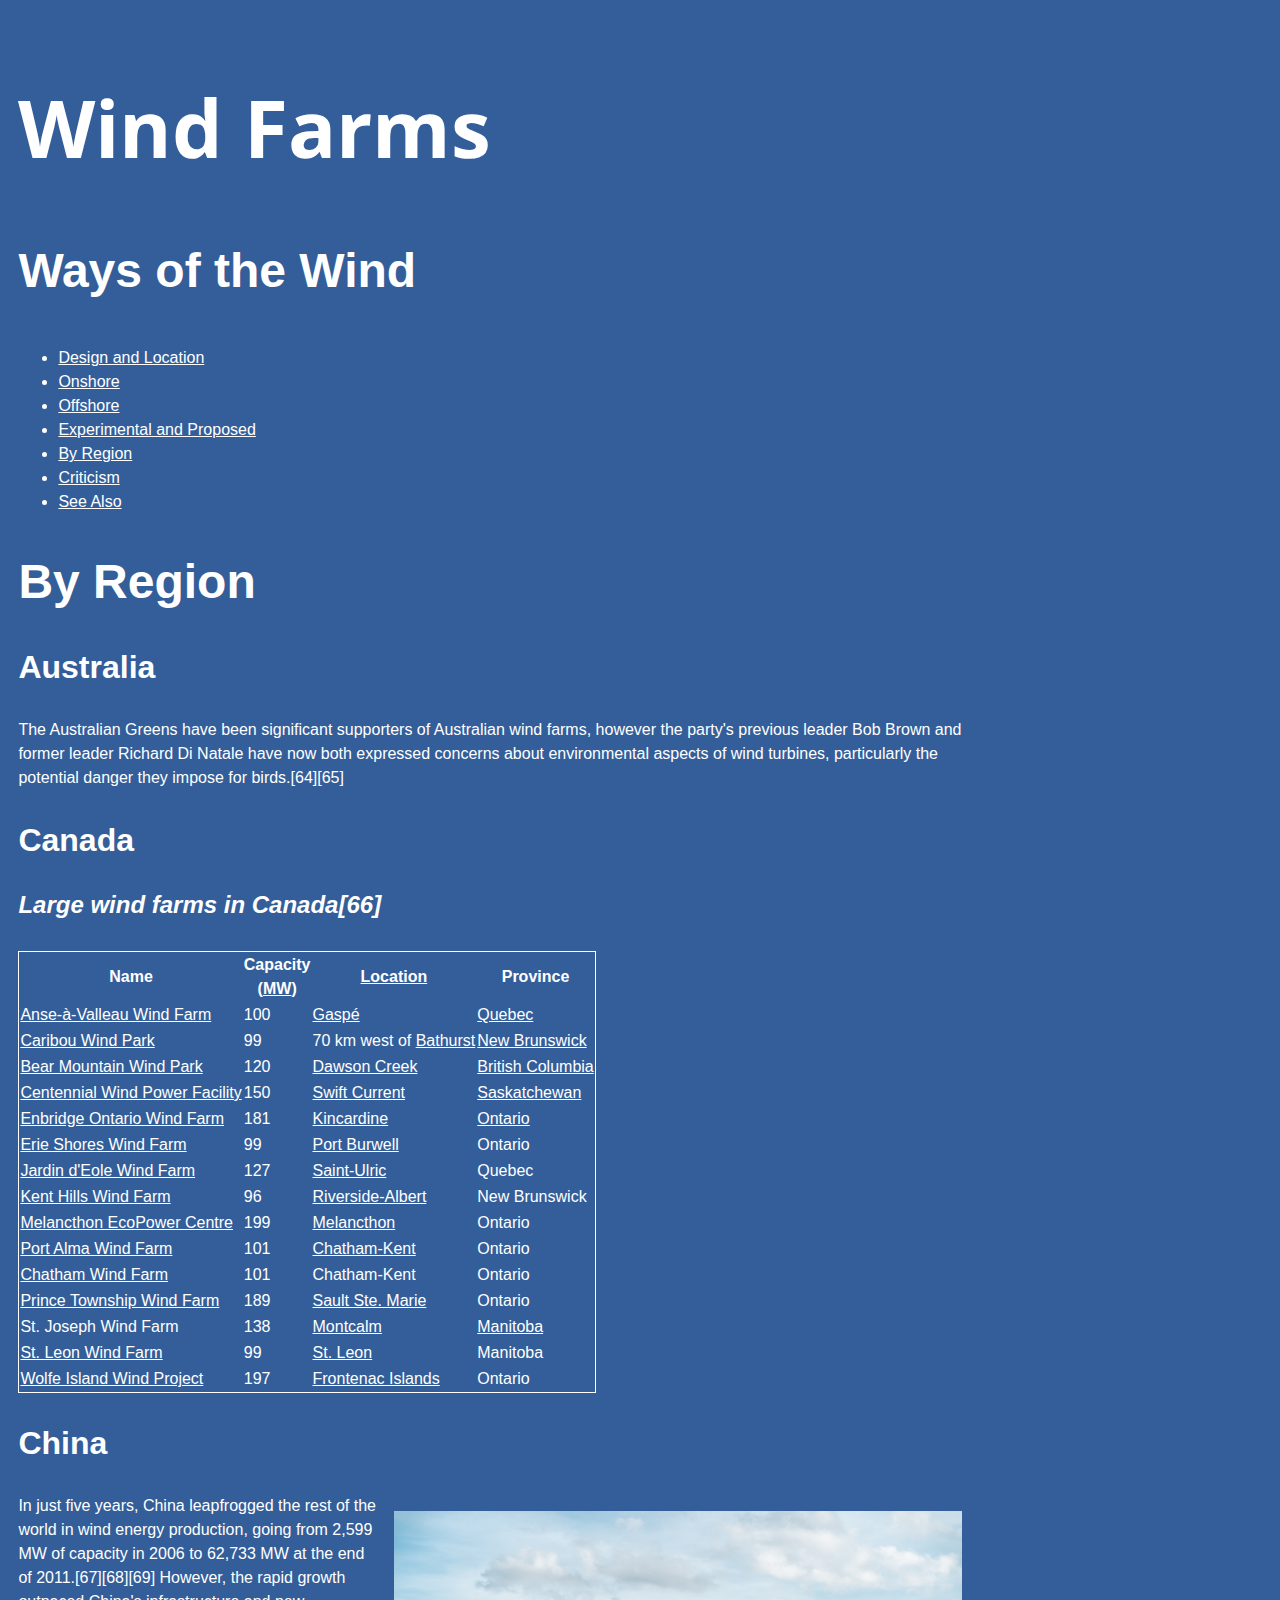
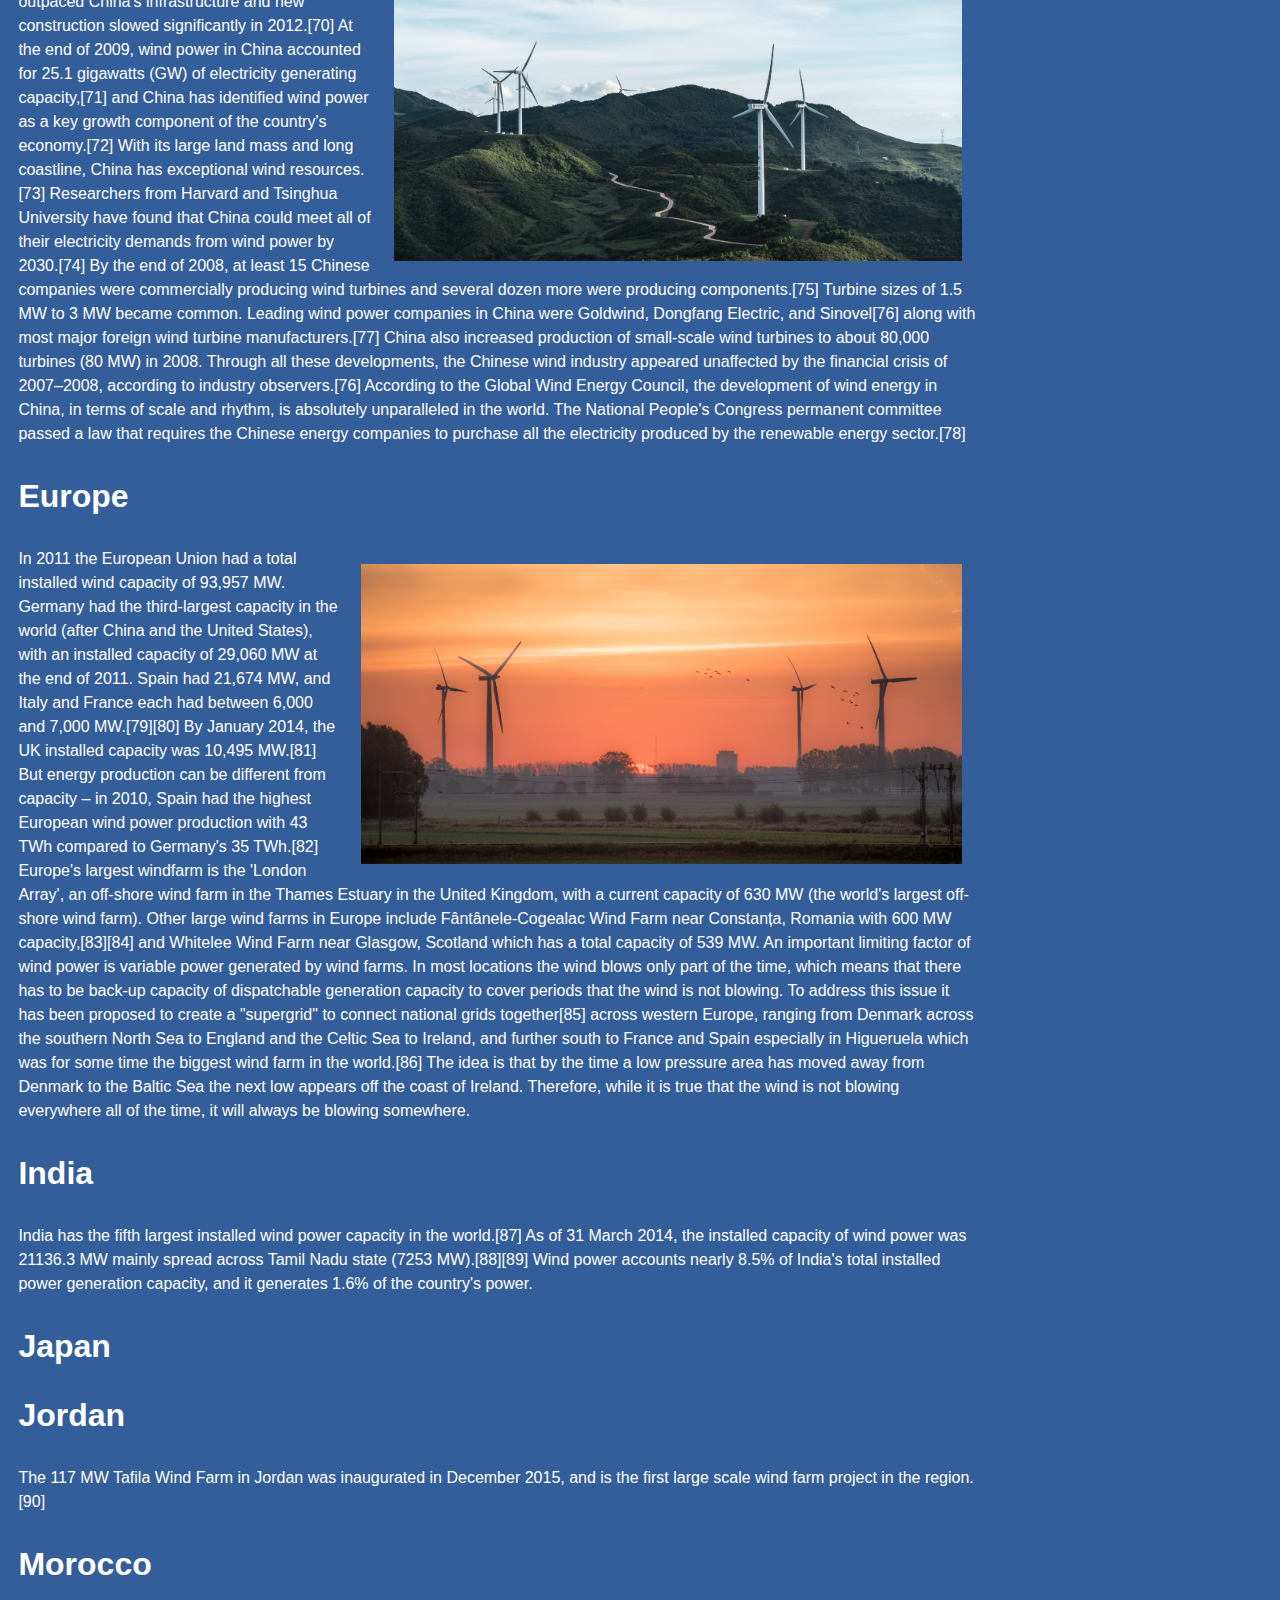
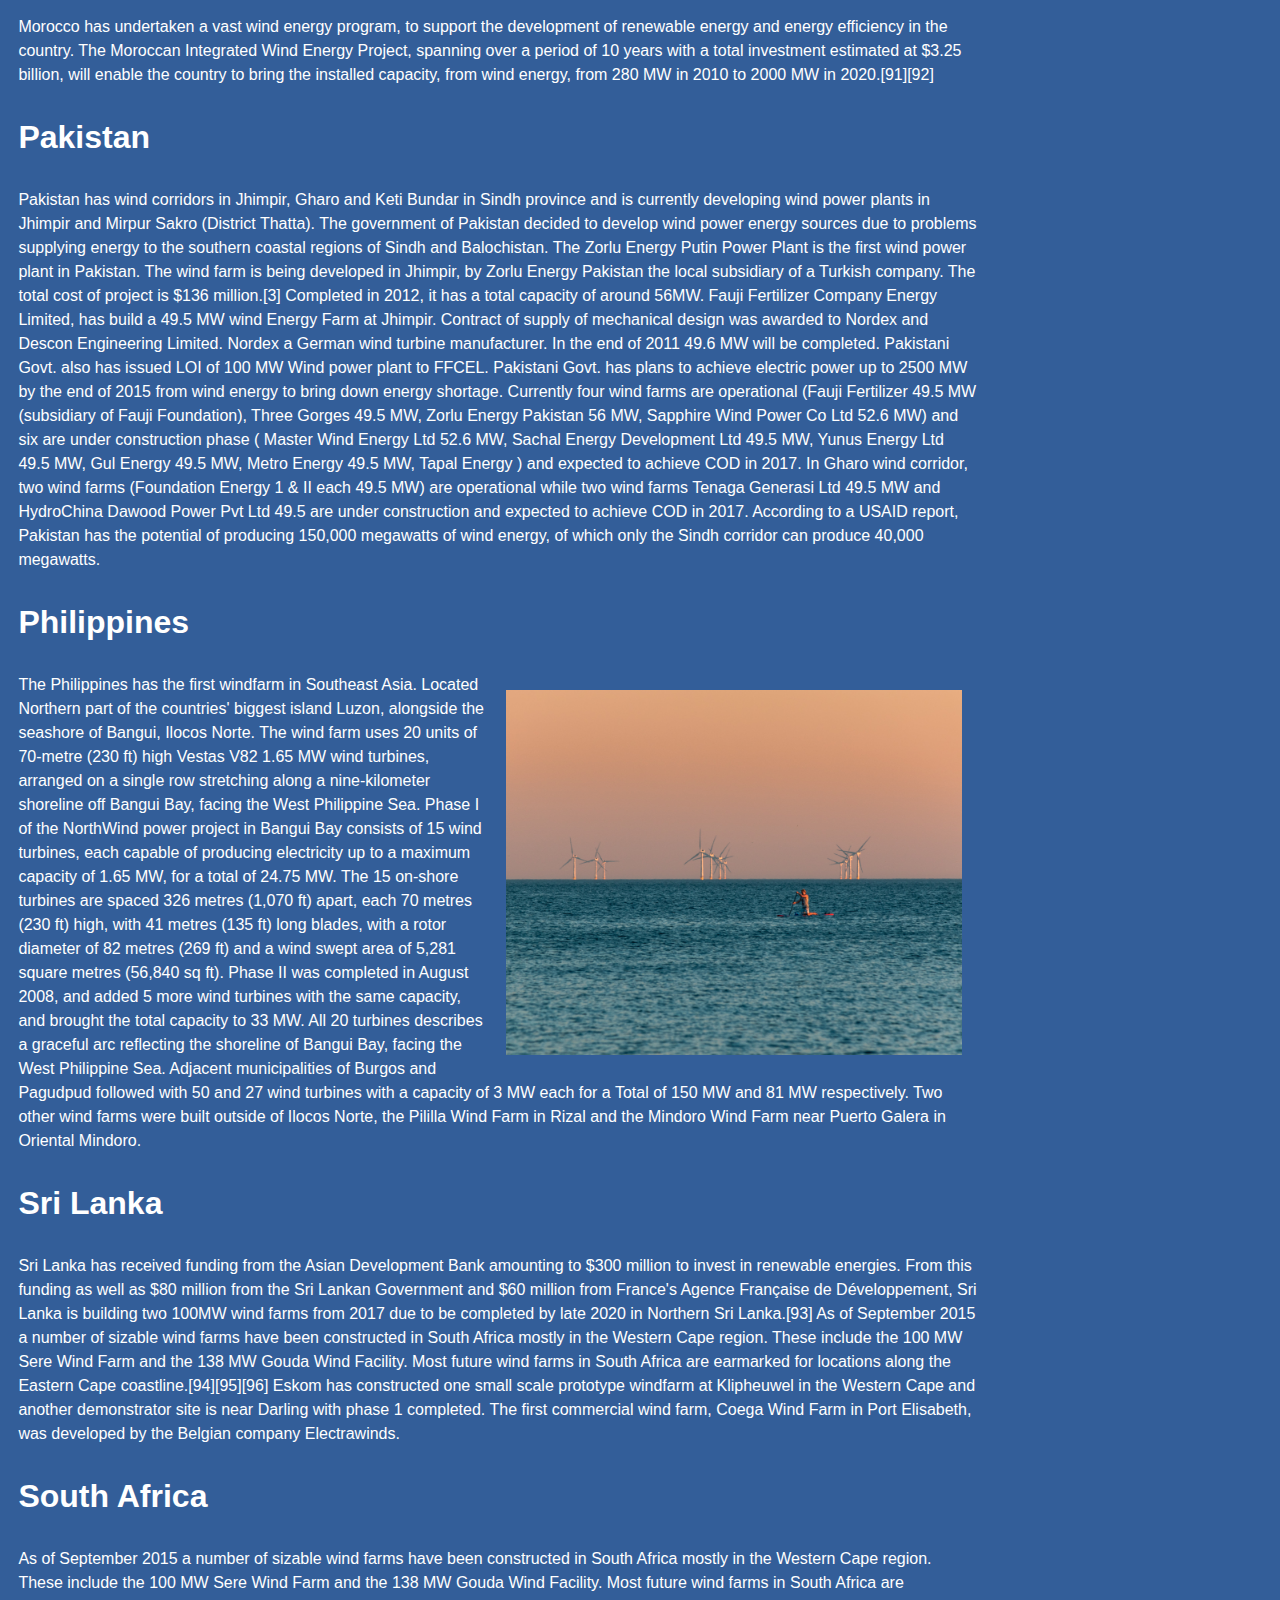
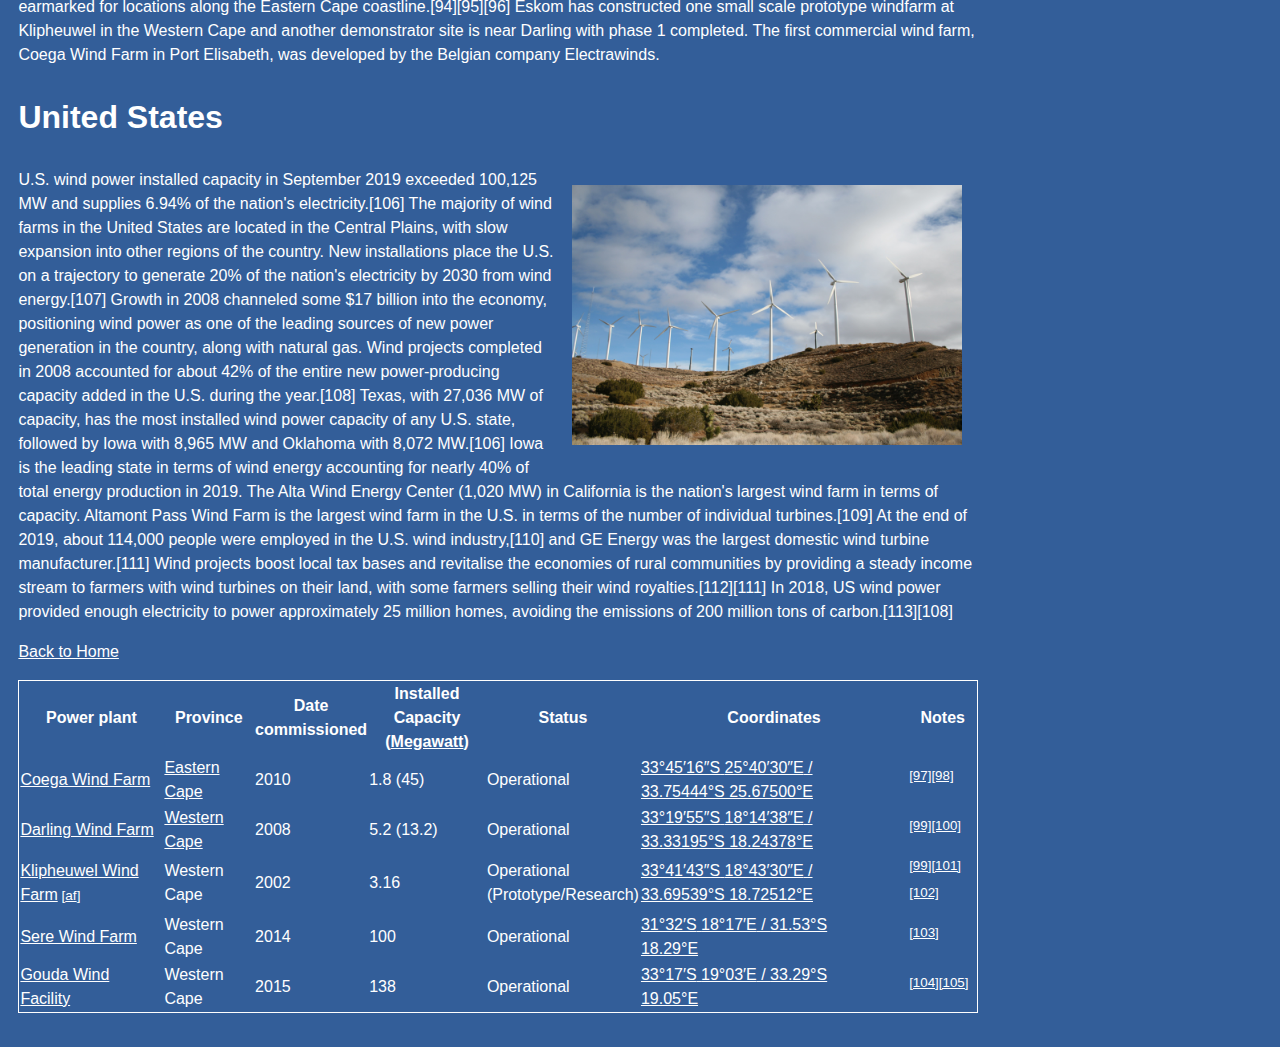
==== commit 27a02244: "open sans" ====
--- a/by-region.html
+++ b/by-region.html
@@ -3,6 +3,8 @@
 <head>
   <meta charset="utf-8">
   <meta name="viewport" content="width=device-width, initial scale= 1">
+  <link rel="preconnect" href="https://fonts.gstatic.com">
+<link href="https://fonts.googleapis.com/css2?family=Open+Sans:ital,wght@1,700&display=swap" rel="stylesheet">
   <link rel="stylesheet" href="css/main.css">
   <title>Wind Farms</title>
   <meta name="author" content="Matthew T. Cronin">
@@ -201,10 +203,7 @@
 
 <h3>South Africa</h3>
 
-<p>As of September 2015 a number of sizable wind farms have been constructed in South Africa mostly in the Western Cape region. These include the 100 MW Sere Wind Farm and the 138 MW Gouda Wind Facility. Most future wind farms in South Africa are earmarked for locations along the Eastern Cape coastline.[94][95][96] 
-Eskom has constructed one small scale prototype windfarm at Klipheuwel in the Western Cape and another demonstrator site is near Darling with phase 1 completed. The first commercial wind farm, Coega Wind Farm in Port Elisabeth, was developed by the Belgian company Electrawinds.</p>
-
- <table class="wind-table-statisitics">
+   <table class="wind-table-statisitics">
   <tbody><tr>
 <th>Power plant</th>
 <th>Province</th>
@@ -260,6 +259,10 @@
 <td><sup id="cite_ref-IOLnew_104-0" class="reference"><a href="#cite_note-IOLnew-104">[104]</a></sup><sup id="cite_ref-CBN_105-0" class="reference"><a href="#cite_note-CBN-105">[105]</a></sup>
 </td></tr></tbody>
 
+<p>As of September 2015 a number of sizable wind farms have been constructed in South Africa mostly in the Western Cape region. These include the 100 MW Sere Wind Farm and the 138 MW Gouda Wind Facility. Most future wind farms in South Africa are earmarked for locations along the Eastern Cape coastline.[94][95][96] 
+Eskom has constructed one small scale prototype windfarm at Klipheuwel in the Western Cape and another demonstrator site is near Darling with phase 1 completed. The first commercial wind farm, Coega Wind Farm in Port Elisabeth, was developed by the Belgian company Electrawinds.</p>
+
+
 <h3>United States</h3>
   <img src="images/shawn-bagley-CFbgCynTkEA-unsplash.jpg" alt="US farm" width="390" height="260">
 
--- a/css/main.css
+++ b/css/main.css
@@ -1,6 +1,6 @@
 /* Headers */
 
-<link rel="preconnect" href="https://fonts.gstatic.com">
+
 
 h1{
    font-family: "open sans", sans-serif, trebuchet MS, tahoma, verdana;
